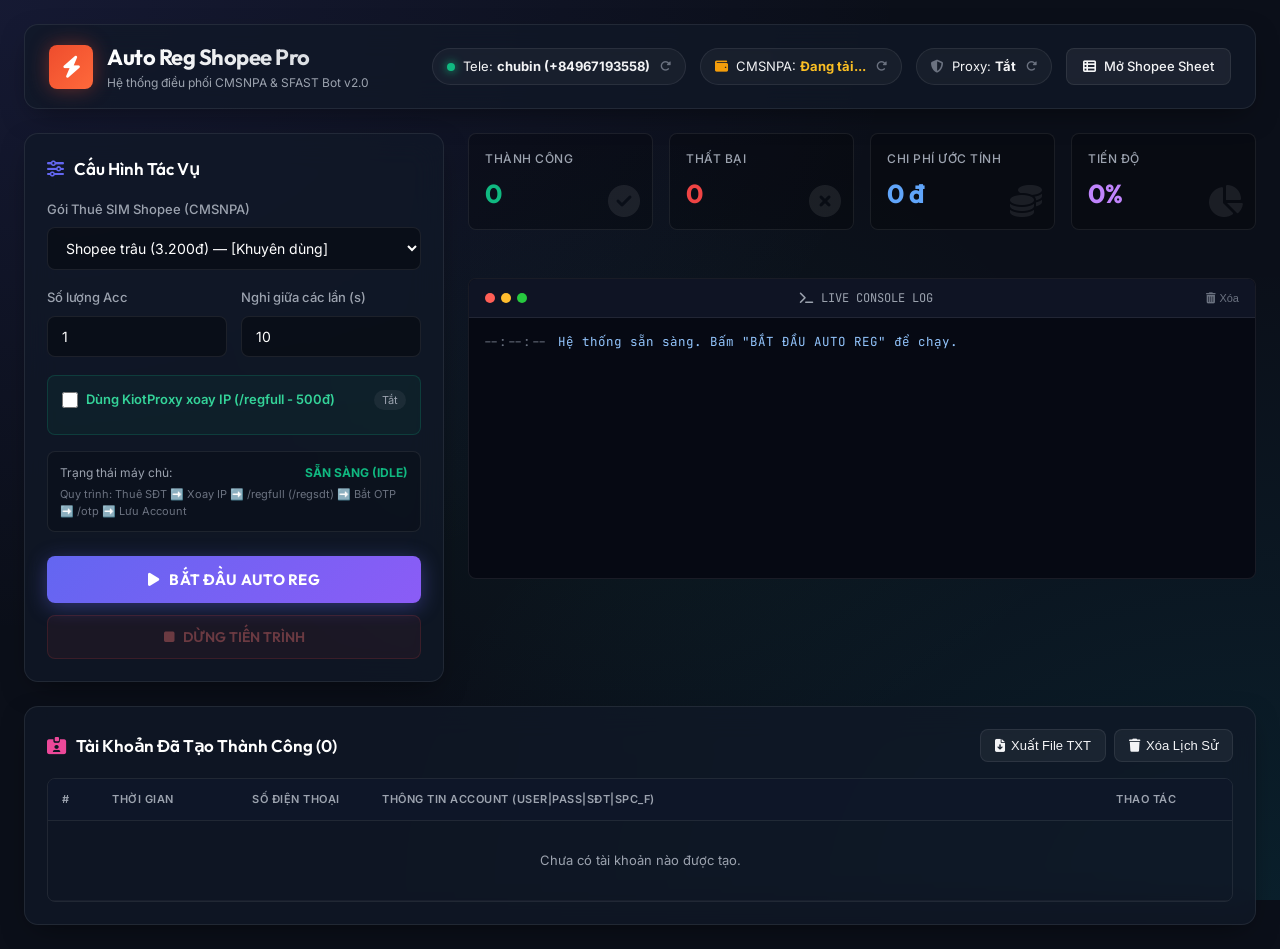
==== autoreg.html @ b5b3e8e2 "Configure Render deployment for frontend and backend" ====
<!DOCTYPE html>
<html lang="vi">
<head>
    <meta charset="UTF-8">
    <meta name="viewport" content="width=device-width, initial-scale=1.0">
    <title>Auto Reg Shopee Pro — Telegram & CMSNPA Orchestrator</title>
    <link rel="preconnect" href="https://fonts.googleapis.com">
    <link rel="preconnect" href="https://fonts.gstatic.com" crossorigin>
    <link href="https://fonts.googleapis.com/css2?family=Inter:wght@400;500;600;700&family=JetBrains+Mono:wght@400;600&family=Outfit:wght@500;600;700;800&display=swap" rel="stylesheet">
    <link rel="stylesheet" href="https://cdnjs.cloudflare.com/ajax/libs/font-awesome/6.4.0/css/all.min.css">
    <style>
        :root {
            --bg-base: #0B0F19;
            --bg-surface: #111827;
            --bg-card: rgba(17, 24, 39, 0.75);
            --bg-card-hover: rgba(31, 41, 55, 0.85);
            --border-color: rgba(255, 255, 255, 0.08);
            --border-glow: rgba(99, 102, 241, 0.35);
            --primary: #6366F1;
            --primary-hover: #4F46E5;
            --primary-glow: rgba(99, 102, 241, 0.4);
            --success: #10B981;
            --success-glow: rgba(16, 185, 129, 0.3);
            --warning: #F59E0B;
            --danger: #EF4444;
            --cyan: #06B6D4;
            --text-main: #F3F4F6;
            --text-muted: #9CA3AF;
            --text-sub: #6B7280;
            --font-heading: 'Outfit', sans-serif;
            --font-body: 'Inter', sans-serif;
            --font-mono: 'JetBrains Mono', monospace;
            --radius-sm: 8px;
            --radius-md: 14px;
            --radius-lg: 20px;
        }

        * {
            box-sizing: border-box;
            margin: 0;
            padding: 0;
        }

        body {
            background-color: var(--bg-base);
            background-image: 
                radial-gradient(at 0% 0%, rgba(99, 102, 241, 0.12) 0px, transparent 50%),
                radial-gradient(at 100% 100%, rgba(6, 182, 212, 0.1) 0px, transparent 50%),
                radial-gradient(at 50% 50%, rgba(16, 185, 129, 0.05) 0px, transparent 50%);
            background-attachment: fixed;
            color: var(--text-main);
            font-family: var(--font-body);
            line-height: 1.5;
            min-height: 100vh;
            padding: 24px;
        }

        /* Container */
        .app-container {
            max-width: 1360px;
            margin: 0 auto;
            display: flex;
            flex-direction: column;
            gap: 24px;
        }

        /* Glass Card */
        .glass-card {
            background: var(--bg-card);
            backdrop-filter: blur(16px);
            -webkit-backdrop-filter: blur(16px);
            border: 1px solid var(--border-color);
            border-radius: var(--radius-md);
            padding: 22px;
            box-shadow: 0 10px 30px -10px rgba(0, 0, 0, 0.5);
            transition: all 0.3s cubic-bezier(0.4, 0, 0.2, 1);
        }

        .glass-card:hover {
            border-color: rgba(255, 255, 255, 0.15);
        }

        /* Top Bar */
        .top-navbar {
            display: flex;
            justify-content: space-between;
            align-items: center;
            padding: 16px 24px;
        }

        .brand-badge {
            display: flex;
            align-items: center;
            gap: 14px;
        }

        .brand-logo-icon {
            width: 44px;
            height: 44px;
            border-radius: var(--radius-sm);
            background: linear-gradient(135deg, #EE4D2D, #FF693B);
            display: flex;
            align-items: center;
            justify-content: center;
            font-size: 22px;
            color: #FFF;
            box-shadow: 0 0 20px rgba(238, 77, 45, 0.4);
        }

        .brand-title {
            font-family: var(--font-heading);
            font-size: 22px;
            font-weight: 700;
            letter-spacing: -0.5px;
            background: linear-gradient(to right, #FFF, #D1D5DB);
            -webkit-background-clip: text;
            -webkit-text-fill-color: transparent;
        }

        .brand-sub {
            font-size: 12px;
            color: var(--text-muted);
            display: flex;
            align-items: center;
            gap: 6px;
        }

        .nav-actions {
            display: flex;
            align-items: center;
            gap: 14px;
        }

        .status-chip {
            display: flex;
            align-items: center;
            gap: 8px;
            background: rgba(255, 255, 255, 0.04);
            border: 1px solid var(--border-color);
            padding: 8px 14px;
            border-radius: 999px;
            font-size: 13px;
            transition: all 0.2s cubic-bezier(0.4, 0, 0.2, 1);
            user-select: none;
            cursor: pointer;
        }

        .status-chip:hover {
            background: rgba(255, 255, 255, 0.08);
            border-color: rgba(255, 255, 255, 0.2);
            transform: translateY(-1px);
        }

        .status-chip:active {
            transform: translateY(0);
        }

        .pulse-dot {
            width: 8px;
            height: 8px;
            border-radius: 50%;
            background: var(--success);
            box-shadow: 0 0 10px var(--success);
            animation: pulse-ring 2s infinite;
        }

        @keyframes pulse-ring {
            0% { transform: scale(0.95); opacity: 0.8; }
            50% { transform: scale(1.3); opacity: 1; }
            100% { transform: scale(0.95); opacity: 0.8; }
        }

        .btn-link-home {
            background: rgba(255, 255, 255, 0.06);
            border: 1px solid var(--border-color);
            color: var(--text-main);
            padding: 8px 16px;
            border-radius: var(--radius-sm);
            text-decoration: none;
            font-size: 13px;
            font-weight: 500;
            display: flex;
            align-items: center;
            gap: 8px;
            transition: all 0.2s;
        }

        .btn-link-home:hover {
            background: rgba(255, 255, 255, 0.12);
            color: #FFF;
        }

        /* Grid Layout */
        .grid-2col {
            display: grid;
            grid-template-columns: 420px 1fr;
            gap: 24px;
        }

        @media (max-width: 1024px) {
            .grid-2col {
                grid-template-columns: 1fr;
            }
        }

        /* Control Panel */
        .panel-heading {
            font-family: var(--font-heading);
            font-size: 17px;
            font-weight: 600;
            margin-bottom: 18px;
            display: flex;
            align-items: center;
            gap: 10px;
            color: #FFF;
        }

        .form-group {
            margin-bottom: 18px;
        }

        .form-label {
            display: block;
            font-size: 13px;
            font-weight: 500;
            color: var(--text-muted);
            margin-bottom: 8px;
        }

        .custom-select, .custom-input {
            width: 100%;
            background: rgba(0, 0, 0, 0.35);
            border: 1px solid var(--border-color);
            border-radius: var(--radius-sm);
            color: #FFF;
            padding: 11px 14px;
            font-size: 14px;
            font-family: var(--font-body);
            outline: none;
            transition: border-color 0.2s, box-shadow 0.2s;
        }

        .custom-select:focus, .custom-input:focus {
            border-color: var(--primary);
            box-shadow: 0 0 0 3px var(--primary-glow);
        }

        .custom-select option {
            background: var(--bg-surface);
            color: #FFF;
        }

        .action-buttons-group {
            display: flex;
            flex-direction: column;
            gap: 12px;
            margin-top: 24px;
        }

        .btn-main-run {
            background: linear-gradient(135deg, #6366F1, #8B5CF6);
            color: #FFF;
            border: none;
            border-radius: var(--radius-sm);
            padding: 14px 20px;
            font-family: var(--font-heading);
            font-size: 15px;
            font-weight: 700;
            letter-spacing: 0.3px;
            cursor: pointer;
            display: flex;
            align-items: center;
            justify-content: center;
            gap: 10px;
            box-shadow: 0 4px 20px var(--primary-glow);
            transition: all 0.25s cubic-bezier(0.4, 0, 0.2, 1);
        }

        .btn-main-run:hover:not(:disabled) {
            transform: translateY(-2px);
            box-shadow: 0 6px 25px rgba(99, 102, 241, 0.6);
            filter: brightness(1.1);
        }

        .btn-main-run:disabled {
            opacity: 0.6;
            cursor: not-allowed;
            transform: none;
        }

        .btn-stop {
            background: rgba(239, 68, 68, 0.15);
            border: 1px solid rgba(239, 68, 68, 0.4);
            color: #F87171;
            border-radius: var(--radius-sm);
            padding: 12px 20px;
            font-family: var(--font-heading);
            font-size: 14px;
            font-weight: 600;
            cursor: pointer;
            display: flex;
            align-items: center;
            justify-content: center;
            gap: 8px;
            transition: all 0.2s;
        }

        .btn-stop:hover:not(:disabled) {
            background: rgba(239, 68, 68, 0.25);
            color: #FFF;
        }

        .btn-stop:disabled {
            opacity: 0.4;
            cursor: not-allowed;
        }

        /* Metric Cards */
        .metrics-grid {
            display: grid;
            grid-template-columns: repeat(4, 1fr);
            gap: 16px;
            margin-bottom: 24px;
        }

        @media (max-width: 768px) {
            .metrics-grid {
                grid-template-columns: repeat(2, 1fr);
            }
        }

        .metric-card {
            background: rgba(0, 0, 0, 0.25);
            border: 1px solid var(--border-color);
            border-radius: var(--radius-sm);
            padding: 16px;
            position: relative;
            overflow: hidden;
        }

        .metric-title {
            font-size: 12px;
            font-weight: 500;
            color: var(--text-muted);
            margin-bottom: 6px;
            text-transform: uppercase;
            letter-spacing: 0.5px;
        }

        .metric-value {
            font-family: var(--font-heading);
            font-size: 26px;
            font-weight: 700;
            color: #FFF;
        }

        .metric-icon-bg {
            position: absolute;
            right: 12px;
            bottom: 12px;
            font-size: 32px;
            opacity: 0.08;
            color: #FFF;
        }

        /* Terminal Console */
        .terminal-container {
            background: #060913;
            border: 1px solid var(--border-color);
            border-radius: var(--radius-sm);
            display: flex;
            flex-direction: column;
            overflow: hidden;
            font-family: var(--font-mono);
            min-height: 280px;
        }

        .terminal-header {
            background: #0F1424;
            padding: 10px 16px;
            display: flex;
            justify-content: space-between;
            align-items: center;
            border-bottom: 1px solid var(--border-color);
            font-size: 12px;
            color: var(--text-muted);
        }

        .terminal-dots {
            display: flex;
            gap: 6px;
        }

        .terminal-dot {
            width: 10px;
            height: 10px;
            border-radius: 50%;
        }

        .terminal-dot.red { background: #FF5F56; }
        .terminal-dot.yellow { background: #FFBD2E; }
        .terminal-dot.green { background: #27C93F; }

        .terminal-body {
            padding: 14px;
            flex-grow: 1;
            height: 260px;
            overflow-y: auto;
            font-size: 12.5px;
            line-height: 1.6;
            display: flex;
            flex-direction: column;
            gap: 4px;
        }

        .terminal-line {
            display: flex;
            gap: 10px;
            word-break: break-all;
        }

        .log-time {
            color: var(--text-sub);
            user-select: none;
            min-width: 65px;
        }

        .log-info { color: #93C5FD; }
        .log-success { color: #34D399; font-weight: 600; }
        .log-warning { color: #FBBF24; }
        .log-error { color: #F87171; font-weight: 600; }
        .log-otp { color: #F43F5E; font-weight: 700; background: rgba(244, 63, 94, 0.15); padding: 0 4px; border-radius: 4px; }

        /* Accounts Table */
        .table-controls {
            display: flex;
            justify-content: space-between;
            align-items: center;
            margin-bottom: 16px;
            flex-wrap: wrap;
            gap: 12px;
        }

        .table-btn {
            background: rgba(255, 255, 255, 0.05);
            border: 1px solid var(--border-color);
            color: var(--text-main);
            padding: 8px 14px;
            border-radius: var(--radius-sm);
            font-size: 13px;
            cursor: pointer;
            display: inline-flex;
            align-items: center;
            gap: 6px;
            transition: all 0.2s;
        }

        .table-btn:hover {
            background: rgba(255, 255, 255, 0.12);
            color: #FFF;
        }

        .table-responsive {
            overflow-x: auto;
            border-radius: var(--radius-sm);
            border: 1px solid var(--border-color);
        }

        .modern-table {
            width: 100%;
            border-collapse: collapse;
            font-size: 13px;
            text-align: left;
        }

        .modern-table th {
            background: rgba(15, 23, 42, 0.85);
            padding: 12px 14px;
            color: var(--text-muted);
            font-weight: 600;
            border-bottom: 1px solid var(--border-color);
            text-transform: uppercase;
            font-size: 11px;
            letter-spacing: 0.5px;
        }

        .modern-table td {
            padding: 12px 14px;
            border-bottom: 1px solid rgba(255, 255, 255, 0.04);
            color: var(--text-main);
            vertical-align: middle;
        }

        .modern-table tr:hover td {
            background: rgba(255, 255, 255, 0.02);
        }

        .code-pill {
            font-family: var(--font-mono);
            background: rgba(0, 0, 0, 0.4);
            border: 1px solid var(--border-color);
            padding: 4px 8px;
            border-radius: 4px;
            font-size: 12px;
            max-width: 280px;
            display: inline-block;
            white-space: nowrap;
            overflow: hidden;
            text-overflow: ellipsis;
            cursor: pointer;
        }

        .code-pill:hover {
            border-color: var(--primary);
            color: #A5B4FC;
        }

        /* Toast */
        .toast-container {
            position: fixed;
            bottom: 24px;
            right: 24px;
            z-index: 9999;
            display: flex;
            flex-direction: column;
            gap: 8px;
        }

        .toast-item {
            background: #1E293B;
            border: 1px solid var(--border-color);
            color: #FFF;
            padding: 12px 18px;
            border-radius: var(--radius-sm);
            box-shadow: 0 10px 25px rgba(0, 0, 0, 0.5);
            font-size: 13px;
            display: flex;
            align-items: center;
            gap: 10px;
            animation: slideInRight 0.3s ease;
        }

        @keyframes slideInRight {
            from { transform: translateX(100%); opacity: 0; }
            to { transform: translateX(0); opacity: 1; }
        }
    </style>
</head>
<body>

<div class="app-container">
    <!-- Top Bar -->
    <header class="glass-card top-navbar">
        <div class="brand-badge">
            <div class="brand-logo-icon">
                <i class="fa-solid fa-bolt"></i>
            </div>
            <div>
                <h1 class="brand-title">Auto Reg Shopee Pro</h1>
                <div class="brand-sub">
                    <span>Hệ thống điều phối CMSNPA & SFAST Bot v2.0</span>
                </div>
            </div>
        </div>

        <div class="nav-actions">
            <!-- Telegram Userbot Status -->
            <div class="status-chip" id="chipUserbot" onclick="refreshTelegramStatus()" title="Bấm để kiểm tra lại tài khoản Telegram">
                <div class="pulse-dot" id="dotUserbot"></div>
                <span id="txtUserbot">Tele: <b>chubin (+84967193558)</b></span>
                <i class="fa-solid fa-rotate-right" id="iconReloadTele" style="font-size: 11px; margin-left: 2px; color: var(--text-sub);"></i>
            </div>

            <!-- Số dư CMSNPA -->
            <div class="status-chip" id="chipBalance" onclick="refreshBalance()" title="Bấm để cập nhật lại số dư CMSNPA">
                <i class="fa-solid fa-wallet" style="color: var(--warning);"></i>
                <span>CMSNPA: <b id="valCredits" style="color: #FBBF24;">Đang tải...</b></span>
                <i class="fa-solid fa-rotate-right" id="iconReloadCredits" style="font-size: 11px; margin-left: 2px; color: var(--text-sub);"></i>
            </div>

            <!-- Proxy Status Chip -->
            <div class="status-chip" id="chipProxyStatus" onclick="refreshProxyStatusChip()" title="Bấm để kiểm tra/cập nhật lại kết nối Proxy">
                <i class="fa-solid fa-shield-halved" id="iconProxyChip" style="color: var(--text-sub);"></i>
                <span id="txtProxyChip">Proxy: <b>Tắt</b></span>
                <i class="fa-solid fa-rotate-right" id="iconReloadProxy" style="font-size: 11px; margin-left: 2px; color: var(--text-sub);"></i>
            </div>

            <!-- Nút quay lại trang chủ Shopee Tracker -->
            <a href="index.html" class="btn-link-home">
                <i class="fa-solid fa-table-list"></i>
                <span>Mở Shopee Sheet</span>
            </a>
        </div>
    </header>

    <!-- Main Grid -->
    <div class="grid-2col">
        <!-- Control Panel -->
        <section class="glass-card">
            <h2 class="panel-heading">
                <i class="fa-solid fa-sliders" style="color: var(--primary);"></i>
                <span>Cấu Hình Tác Vụ</span>
            </h2>

            <div class="form-group">
                <label class="form-label" for="selectServer">Gói Thuê SIM Shopee (CMSNPA)</label>
                <select id="selectServer" class="custom-select">
                    <option value="dyn_ab1eb87836" selected>Shopee trâu (3.200đ) — [Khuyên dùng]</option>
                    <option value="dyn_d8f753cd7c">Shopee call (2.000đ)</option>
                    <option value="dyn_a6903d75a0">Shopee gà (3.500đ)</option>
                    <option value="dyn_a3a3ad627f">Shopee bò (3.500đ)</option>
                </select>
            </div>

            <div style="display: grid; grid-template-columns: 1fr 1fr; gap: 14px;">
                <div class="form-group">
                    <label class="form-label" for="inputCount">Số lượng Acc</label>
                    <input type="number" id="inputCount" class="custom-input" min="1" max="100" value="1">
                </div>
                <div class="form-group">
                    <label class="form-label" for="inputDelay">Nghỉ giữa các lần (s)</label>
                    <input type="number" id="inputDelay" class="custom-input" min="3" max="300" value="10">
                </div>
            </div>

            <!-- KiotProxy Integration Card -->
            <div class="proxy-config-box" style="background: rgba(16, 185, 129, 0.05); border: 1px solid rgba(16, 185, 129, 0.2); border-radius: var(--radius-sm); padding: 14px; margin-bottom: 16px;">
                <div style="display: flex; justify-content: space-between; align-items: center; margin-bottom: 10px;">
                    <label style="display: flex; align-items: center; gap: 8px; cursor: pointer; font-size: 13px; font-weight: 600; color: #34D399;">
                        <input type="checkbox" id="chkUseKiotProxy" onchange="toggleProxySection()" style="accent-color: #10B981; width: 16px; height: 16px; cursor: pointer;">
                        <span>Dùng KiotProxy xoay IP (/regfull - 500đ)</span>
                    </label>
                    <span id="badgeProxyStatus" style="font-size: 11px; padding: 2px 8px; border-radius: 999px; background: rgba(255,255,255,0.06); color: var(--text-muted);">Tắt</span>
                </div>

                <div id="kiotProxyControls" style="display: none; flex-direction: column; gap: 10px;">
                    <div style="position: relative;">
                        <input type="password" id="inputKiotKey" class="custom-input" placeholder="Dán mã Key KiotProxy tại đây..." style="padding-right: 75px; font-size: 13px; font-family: var(--font-mono);">
                        <div style="position: absolute; right: 6px; top: 50%; transform: translateY(-50%); display: flex; gap: 4px;">
                            <button type="button" onclick="toggleKiotKeyVisibility()" title="Ẩn/Hiện Key" style="background: rgba(255,255,255,0.08); border: none; color: var(--text-muted); padding: 4px 6px; border-radius: 4px; cursor: pointer; font-size: 11px;">
                                <i class="fa-solid fa-eye" id="iconEyeKey"></i>
                            </button>
                            <button type="button" onclick="pasteKiotKey()" title="Dán từ Clipboard" style="background: rgba(255,255,255,0.08); border: none; color: #34D399; padding: 4px 6px; border-radius: 4px; cursor: pointer; font-size: 11px;">
                                <i class="fa-solid fa-paste"></i>
                            </button>
                        </div>
                    </div>

                    <div style="display: flex; justify-content: space-between; align-items: center;">
                        <span id="lblProxyIpPreview" style="font-size: 11px; color: var(--text-sub); font-family: var(--font-mono); overflow: hidden; text-overflow: ellipsis; white-space: nowrap; max-width: 220px;">
                            Chưa kiểm tra kết nối
                        </span>
                        <button type="button" id="btnTestKiotProxy" onclick="testKiotProxyConnection()" style="background: rgba(16, 185, 129, 0.15); border: 1px solid rgba(16, 185, 129, 0.3); color: #6EE7B7; border-radius: 6px; padding: 4px 10px; font-size: 11px; font-weight: 600; cursor: pointer; display: flex; align-items: center; gap: 4px;">
                            <i class="fa-solid fa-rotate"></i> Kiểm tra Key
                        </button>
                    </div>

                    <div style="font-size: 11px; color: #A7F3D0; line-height: 1.4; background: rgba(0,0,0,0.25); padding: 8px 10px; border-radius: 6px;">
                        💡 <b>Cơ chế tự động:</b> Mỗi phiên tạo tài khoản hệ thống sẽ tự gọi API xoay IP mới và gửi lệnh <code>/regfull &lt;sđt&gt;|&lt;proxy&gt;</code> sang Bot B. Phí bot chỉ <b>500đ</b> (tiết kiệm 200đ/lượt)!
                    </div>
                </div>
            </div>

            <div class="form-group" style="background: rgba(0,0,0,0.2); border: 1px solid var(--border-color); padding: 12px; border-radius: var(--radius-sm); margin-top: 10px;">
                <div style="font-size: 12px; color: var(--text-muted); display: flex; justify-content: space-between;">
                    <span>Trạng thái máy chủ:</span>
                    <b id="lblEngineStatus" style="color: var(--success);">SẴN SÀNG (IDLE)</b>
                </div>
                <div style="font-size: 11px; color: var(--text-sub); margin-top: 4px;">
                    Quy trình: Thuê SĐT ➡️ Xoay IP ➡️ /regfull (/regsdt) ➡️ Bắt OTP ➡️ /otp ➡️ Lưu Account
                </div>
            </div>

            <div class="action-buttons-group">
                <button id="btnStart" class="btn-main-run" onclick="startRegProcess()">
                    <i class="fa-solid fa-play"></i>
                    <span>BẮT ĐẦU AUTO REG</span>
                </button>
                <button id="btnStop" class="btn-stop" onclick="stopRegProcess()" disabled>
                    <i class="fa-solid fa-stop"></i>
                    <span>DỪNG TIẾN TRÌNH</span>
                </button>
            </div>
        </section>

        <!-- Right Side: Metrics & Live Console -->
        <div style="display: flex; flex-direction: column; gap: 24px;">
            <!-- Metrics Cards -->
            <div class="metrics-grid">
                <div class="metric-card">
                    <div class="metric-title">Thành Công</div>
                    <div class="metric-value" id="valSuccess" style="color: var(--success);">0</div>
                    <i class="fa-solid fa-circle-check metric-icon-bg"></i>
                </div>
                <div class="metric-card">
                    <div class="metric-title">Thất Bại</div>
                    <div class="metric-value" id="valFailed" style="color: var(--danger);">0</div>
                    <i class="fa-solid fa-circle-xmark metric-icon-bg"></i>
                </div>
                <div class="metric-card">
                    <div class="metric-title">Chi Phí Ước Tính</div>
                    <div class="metric-value" id="valSpent" style="color: #60A5FA;">0 đ</div>
                    <i class="fa-solid fa-coins metric-icon-bg"></i>
                </div>
                <div class="metric-card">
                    <div class="metric-title">Tiến Độ</div>
                    <div class="metric-value" id="valProgress" style="color: #C084FC;">0%</div>
                    <i class="fa-solid fa-chart-pie metric-icon-bg"></i>
                </div>
            </div>

            <!-- Terminal Console -->
            <div class="terminal-container">
                <div class="terminal-header">
                    <div class="terminal-dots">
                        <div class="terminal-dot red"></div>
                        <div class="terminal-dot yellow"></div>
                        <div class="terminal-dot green"></div>
                    </div>
                    <span><i class="fa-solid fa-terminal"></i> LIVE CONSOLE LOG</span>
                    <button style="background: none; border: none; color: var(--text-sub); cursor: pointer; font-size: 11px;" onclick="clearLogs()">
                        <i class="fa-solid fa-trash-can"></i> Xóa
                    </button>
                </div>
                <div class="terminal-body" id="terminalBody">
                    <div class="terminal-line">
                        <span class="log-time">--:--:--</span>
                        <span class="log-info">Hệ thống sẵn sàng. Bấm "BẮT ĐẦU AUTO REG" để chạy.</span>
                    </div>
                </div>
            </div>
        </div>
    </div>

    <!-- Accounts Vault Table -->
    <section class="glass-card">
        <div class="table-controls">
            <h2 class="panel-heading" style="margin-bottom: 0;">
                <i class="fa-solid fa-id-card-clip" style="color: #EC4899;"></i>
                <span>Tài Khoản Đã Tạo Thành Công (<span id="countAccs">0</span>)</span>
            </h2>
            <div style="display: flex; gap: 8px;">
                <button class="table-btn" onclick="exportTxt()"><i class="fa-solid fa-file-arrow-down"></i> Xuất File TXT</button>
                <button class="table-btn" onclick="clearAccounts()"><i class="fa-solid fa-trash"></i> Xóa Lịch Sử</button>
            </div>
        </div>

        <div class="table-responsive">
            <table class="modern-table">
                <thead>
                    <tr>
                        <th style="width: 50px;">#</th>
                        <th style="width: 140px;">Thời Gian</th>
                        <th style="width: 130px;">Số Điện Thoại</th>
                        <th>Thông Tin Account (User|Pass|SĐT|SPC_F)</th>
                        <th style="width: 130px;">Thao Tác</th>
                    </tr>
                </thead>
                <tbody id="tblAccountsBody">
                    <tr>
                        <td colspan="5" style="text-align: center; color: var(--text-muted); padding: 30px;">
                            Chưa có tài khoản nào được tạo.
                        </td>
                    </tr>
                </tbody>
            </table>
        </div>
    </section>
</div>

<!-- Toast Alert -->
<div class="toast-container" id="toastContainer"></div>

<script>
    let isRunning = false;
    let pollInterval = null;

    // Toast Notification
    function showToast(msg, icon = 'fa-check-circle', color = '#10B981') {
        const c = document.getElementById('toastContainer');
        const item = document.createElement('div');
        item.className = 'toast-item';
        item.innerHTML = `<i class="fa-solid ${icon}" style="color:${color}"></i><span>${msg}</span>`;
        c.appendChild(item);
        setTimeout(() => {
            item.style.opacity = '0';
            setTimeout(() => item.remove(), 300);
        }, 3000);
    }

    // Copy to clipboard
    function copyText(txt, label = 'Thông tin') {
        if (!txt) return;
        navigator.clipboard.writeText(txt).then(() => {
            showToast(`Đã sao chép ${label}!`, 'fa-copy', '#6366F1');
        });
    }

    // ━━━ CẬP NHẬT HEADER CHIPS (Tele, Số dư, Proxy) ━━━
    function updateHeaderChips(d) {
        // 1. Telegram
        const tg = d.telegram;
        const txtTg = document.getElementById('txtUserbot');
        const dotTg = document.getElementById('dotUserbot');
        if (txtTg) {
            if (tg && tg.connected) {
                txtTg.innerHTML = `Tele: <b>${escapeHtml(tg.name)} (${escapeHtml(tg.phone)})</b>`;
                if (dotTg) {
                    dotTg.style.background = 'var(--success)';
                    dotTg.style.boxShadow = '0 0 10px var(--success)';
                }
            } else {
                txtTg.innerHTML = `Tele: <b style="color:var(--danger)">Chưa kết nối</b>`;
                if (dotTg) {
                    dotTg.style.background = 'var(--danger)';
                    dotTg.style.boxShadow = '0 0 10px var(--danger)';
                }
            }
        }

        // 2. Số dư CMSNPA
        if (d.credits !== null && d.credits !== undefined) {
            document.getElementById('valCredits').textContent = Number(d.credits).toLocaleString('vi-VN') + ' đ';
        }

        // 3. Proxy Status
        const chipTxt = document.getElementById('txtProxyChip');
        const chipIcon = document.getElementById('iconProxyChip');
        const chkProxy = document.getElementById('chkUseKiotProxy');
        const isProxyOn = Boolean(d.use_proxy || (chkProxy && chkProxy.checked));

        if (chipTxt && chipIcon) {
            if (isProxyOn) {
                const proxyIp = d.last_proxy ? d.last_proxy.split(':')[0] : 'KiotProxy';
                chipTxt.innerHTML = `Proxy: <b style="color:#34D399;">${escapeHtml(proxyIp)}</b>`;
                chipIcon.style.color = '#10B981';
            } else {
                chipTxt.innerHTML = `Proxy: <b>Tắt</b>`;
                chipIcon.style.color = 'var(--text-sub)';
            }
        }
    }

    // Refresh Telegram Account
    async function refreshTelegramStatus() {
        const icon = document.getElementById('iconReloadTele');
        if (icon) icon.classList.add('fa-spin');
        try {
            const res = await fetch('/api/autoreg/status?refresh=1');
            const json = await res.json();
            if (json.success && json.data) {
                updateHeaderChips(json.data);
                const tg = json.data.telegram;
                if (tg && tg.connected) {
                    showToast(`Telegram kết nối: ${tg.name} (${tg.phone})`, 'fa-circle-check', '#10B981');
                } else {
                    showToast('Telegram chưa kết nối! Vui lòng đăng nhập lại.', 'fa-circle-exclamation', '#EF4444');
                }
            }
        } catch (e) {
            showToast('Lỗi kiểm tra Telegram', 'fa-xmark', '#EF4444');
        } finally {
            if (icon) icon.classList.remove('fa-spin');
        }
    }

    // Refresh Balance CMSNPA Live
    async function refreshBalance() {
        const icon = document.getElementById('iconReloadCredits');
        if (icon) icon.classList.add('fa-spin');
        try {
            const res = await fetch('/api/autoreg/status?refresh=1');
            const json = await res.json();
            if (json.success && json.data) {
                updateHeaderChips(json.data);
                const creds = json.data.credits;
                if (creds !== null && creds !== undefined) {
                    showToast(`Số dư CMSNPA: ${Number(creds).toLocaleString('vi-VN')} đ`, 'fa-wallet', '#FBBF24');
                } else {
                    showToast('Không lấy được số dư (Kiểm tra lại Key CMSNPA)', 'fa-triangle-exclamation', '#EF4444');
                }
            }
        } catch (e) {
            showToast('Lỗi kết nối kiểm tra số dư', 'fa-xmark', '#EF4444');
        } finally {
            if (icon) icon.classList.remove('fa-spin');
        }
    }

    // Refresh Proxy Status Chip
    async function refreshProxyStatusChip() {
        const icon = document.getElementById('iconReloadProxy');
        if (icon) icon.classList.add('fa-spin');
        try {
            const chk = document.getElementById('chkUseKiotProxy');
            if (chk && chk.checked) {
                await testKiotProxyConnection();
            } else {
                showToast('Proxy đang TẮT. Bấm tích chọn ô bên dưới để bật.', 'fa-shield-halved', '#9CA3AF');
            }
        } catch (e) {
            showToast('Lỗi kiểm tra Proxy', 'fa-xmark', '#EF4444');
        } finally {
            if (icon) icon.classList.remove('fa-spin');
        }
    }

    // Fetch Status
    async function fetchStatus() {
        try {
            const res = await fetch('/api/autoreg/status');
            const json = await res.json();
            if (json.success && json.data) {
                const d = json.data;
                isRunning = d.is_running;

                // Cập nhật Header Chips
                updateHeaderChips(d);

                // Cập nhật Buttons
                document.getElementById('btnStart').disabled = isRunning;
                document.getElementById('btnStop').disabled = !isRunning;
                
                const statusLbl = document.getElementById('lblEngineStatus');
                if (isRunning) {
                    statusLbl.textContent = `ĐANG CHẠY: [${d.current_step}]`;
                    statusLbl.style.color = '#F59E0B';
                } else {
                    statusLbl.textContent = 'SẴN SÀNG (IDLE)';
                    statusLbl.style.color = '#10B981';
                }

                // Cập nhật thông tin Proxy từ server
                if (d.kiotproxy_key) {
                    const inpKey = document.getElementById('inputKiotKey');
                    if (inpKey && !inpKey.value) {
                        inpKey.value = d.kiotproxy_key;
                    }
                }
                if (d.last_proxy) {
                    const lblPreview = document.getElementById('lblProxyIpPreview');
                    if (lblPreview) {
                        lblPreview.textContent = `🟢 IP: ${d.last_proxy}`;
                        lblPreview.style.color = '#34D399';
                    }
                }

                // Cập nhật Metrics
                const st = d.stats || {};
                document.getElementById('valSuccess').textContent = st.success || 0;
                document.getElementById('valFailed').textContent = st.failed || 0;
                document.getElementById('valSpent').textContent = (st.total_spent || 0).toLocaleString('vi-VN') + ' đ';

                const total = st.total_requested || 1;
                const done = (st.success || 0) + (st.failed || 0);
                const pct = total > 0 ? Math.min(100, Math.round((done / total) * 100)) : 0;
                document.getElementById('valProgress').textContent = pct + '%';

                // Cập nhật Logs
                if (d.logs && d.logs.length > 0) {
                    renderLogs(d.logs);
                }
            }
        } catch (e) {
            console.error("Lỗi lấy status:", e);
        } finally {
            if (icon) icon.classList.remove('fa-spin');
        }
    }

    // Render Logs
    function renderLogs(logs) {
        const body = document.getElementById('terminalBody');
        body.innerHTML = '';
        logs.forEach(item => {
            const div = document.createElement('div');
            div.className = 'terminal-line';
            let lvlClass = 'log-info';
            if (item.level === 'success') lvlClass = 'log-success';
            else if (item.level === 'warning') lvlClass = 'log-warning';
            else if (item.level === 'error') lvlClass = 'log-error';
            else if (item.level === 'otp') lvlClass = 'log-otp';

            div.innerHTML = `
                <span class="log-time">[${item.time}]</span>
                <span class="${lvlClass}">${escapeHtml(item.text)}</span>
            `;
            body.appendChild(div);
        });
        body.scrollTop = body.scrollHeight;
    }

    function clearLogs() {
        document.getElementById('terminalBody').innerHTML = '';
    }

    // Fetch Accounts
    async function fetchAccounts() {
        try {
            const res = await fetch('/api/autoreg/accounts');
            const json = await res.json();
            if (json.success && json.accounts) {
                renderAccounts(json.accounts);
            }
        } catch (e) {
            console.error("Lỗi lấy accounts:", e);
        }
    }

    let lastAccCount = 0;

    // Âm thanh thông báo Audio Synthesizer
    function playSuccessSound() {
        try {
            const ctx = new (window.AudioContext || window.webkitAudioContext)();
            const osc = ctx.createOscillator();
            const gain = ctx.createGain();
            osc.type = 'sine';
            osc.frequency.setValueAtTime(587.33, ctx.currentTime); // D5
            osc.frequency.setValueAtTime(880, ctx.currentTime + 0.12); // A5
            gain.gain.setValueAtTime(0.15, ctx.currentTime);
            gain.gain.exponentialRampToValueAtTime(0.01, ctx.currentTime + 0.5);
            osc.connect(gain);
            gain.connect(ctx.destination);
            osc.start();
            osc.stop(ctx.currentTime + 0.5);
        } catch (e) {}
    }

    function renderAccounts(accs) {
        const tbody = document.getElementById('tblAccountsBody');
        document.getElementById('countAccs').textContent = accs.length;
        
        // Kiểm tra nếu có tài khoản mới tạo
        if (accs.length > lastAccCount && lastAccCount > 0) {
            playSuccessSound();
            showToast("🎉 ĐÃ TẠO XONG 1 TÀI KHOẢN SHOPEE MỚI!", "fa-trophy", "#10B981");
        }
        lastAccCount = accs.length;

        if (accs.length === 0) {
            tbody.innerHTML = `<tr><td colspan="5" style="text-align:center; color:var(--text-muted); padding:30px;">Chưa có tài khoản nào được tạo.</td></tr>`;
            return;
        }

        tbody.innerHTML = accs.map((it, idx) => {
            const raw = it.account_raw || '';
            const parts = raw.split('|');
            const uName = parts[0] || '';
            const uPass = parts[1] || '';
            const uPhone = it.phone || parts[2] || '';
            const spcF = parts[3] || '';

            return `
                <tr>
                    <td style="color:var(--text-muted); font-weight:600;">${idx + 1}</td>
                    <td><div style="font-size:12px; color:var(--text-muted);">${escapeHtml(it.time || '')}</div></td>
                    <td>
                        <b style="color:#60A5FA; cursor:pointer;" onclick="copyText('${escapeHtml(uPhone)}', 'SĐT')" title="Bấm để copy SĐT">
                            ${escapeHtml(uPhone)}
                        </b>
                    </td>
                    <td>
                        <div style="display:flex; flex-direction:column; gap:4px;">
                            <div style="display:flex; align-items:center; gap:8px;">
                                <span style="font-size:12px; color:var(--text-muted);">User:</span>
                                <b style="color:#FFF; cursor:pointer;" onclick="copyText('${escapeHtml(uName)}', 'Username')">${escapeHtml(uName)}</b>
                                <span style="font-size:12px; color:var(--text-muted); margin-left:8px;">Pass:</span>
                                <span style="color:#FBBF24; cursor:pointer;" onclick="copyText('${escapeHtml(uPass)}', 'Password')">${escapeHtml(uPass)}</span>
                            </div>
                            <div style="display:flex; align-items:center; gap:6px;">
                                <span class="code-pill" style="font-size:11px; max-width:400px;" onclick="copyText('${escapeHtml(raw)}', 'Full Account')" title="Bấm copy toàn bộ User|Pass|SĐT|SPC_F">
                                    ${escapeHtml(raw)}
                                </span>
                            </div>
                        </div>
                    </td>
                    <td>
                        <div style="display:flex; gap:4px; flex-wrap:wrap;">
                            <button class="table-btn" style="padding:4px 8px; font-size:11px;" onclick="copyText('${escapeHtml(raw)}', 'Account')">
                                <i class="fa-solid fa-copy"></i> Copy
                            </button>
                            <button class="table-btn" style="padding:4px 8px; font-size:11px; color:#10B981;" onclick="importToVault('${escapeHtml(raw)}', '${escapeHtml(uPhone)}')" title="Đưa vào Kho Cookie">
                                <i class="fa-solid fa-plus"></i> Kho
                            </button>
                            <button class="table-btn" style="padding:4px 8px; font-size:11px; color:#A78BFA;" onclick="scanDirectToSheet('${escapeHtml(spcF || raw)}')" title="Mở trang chủ quét đơn hàng ngay">
                                <i class="fa-solid fa-rocket"></i> Quét
                            </button>
                        </div>
                    </td>
                </tr>
            `;
        }).join('');
    }

    function scanDirectToSheet(cookie) {
        if (!cookie) return;
        sessionStorage.setItem('pending_scan_cookie', cookie);
        window.open('index.html', '_blank');
    }

    // ━━━ KIOTPROXY LOGIC ━━━
    function toggleProxySection() {
        const chk = document.getElementById('chkUseKiotProxy');
        const box = document.getElementById('kiotProxyControls');
        const badge = document.getElementById('badgeProxyStatus');
        const chipTxt = document.getElementById('txtProxyChip');
        const chipIcon = document.getElementById('iconProxyChip');

        if (chk.checked) {
            box.style.display = 'flex';
            badge.textContent = 'Bật';
            badge.style.background = 'rgba(16, 185, 129, 0.2)';
            badge.style.color = '#34D399';
            chipTxt.innerHTML = 'Proxy: <b style="color:#34D399;">KiotProxy</b>';
            chipIcon.style.color = '#10B981';
        } else {
            box.style.display = 'none';
            badge.textContent = 'Tắt';
            badge.style.background = 'rgba(255, 255, 255, 0.06)';
            badge.style.color = 'var(--text-muted)';
            chipTxt.innerHTML = 'Proxy: <b>Tắt</b>';
            chipIcon.style.color = 'var(--text-sub)';
        }
        localStorage.setItem('autoreg_use_kiotproxy', chk.checked ? 'true' : 'false');
    }

    function toggleKiotKeyVisibility() {
        const inp = document.getElementById('inputKiotKey');
        const icon = document.getElementById('iconEyeKey');
        if (inp.type === 'password') {
            inp.type = 'text';
            icon.className = 'fa-solid fa-eye-slash';
        } else {
            inp.type = 'password';
            icon.className = 'fa-solid fa-eye';
        }
    }

    async function pasteKiotKey() {
        try {
            const text = await navigator.clipboard.readText();
            if (text) {
                document.getElementById('inputKiotKey').value = text.trim();
                localStorage.setItem('autoreg_kiotproxy_key', text.trim());
                showToast('Đã dán Key KiotProxy từ Clipboard!', 'fa-paste', '#10B981');
                testKiotProxyConnection();
            }
        } catch (e) {
            showToast('Không thể đọc Clipboard: ' + e.message, 'fa-triangle-exclamation', '#EF4444');
        }
    }

    async function testKiotProxyConnection() {
        const key = document.getElementById('inputKiotKey').value.trim();
        const lbl = document.getElementById('lblProxyIpPreview');
        const btn = document.getElementById('btnTestKiotProxy');
        if (!key) {
            showToast('Vui lòng nhập Key KiotProxy trước!', 'fa-circle-exclamation', '#F59E0B');
            return;
        }

        lbl.textContent = 'Đang kiểm tra kết nối...';
        lbl.style.color = '#FBBF24';
        if (btn) btn.disabled = true;

        try {
            const res = await fetch('/api/autoreg/test-kiotproxy', {
                method: 'POST',
                headers: {'Content-Type': 'application/json'},
                body: JSON.stringify({ key: key })
            });
            const data = await res.json();
            if (data.success && data.proxy) {
                lbl.textContent = `🟢 IP: ${data.proxy} (${data.note || 'Sẵn sàng'})`;
                lbl.style.color = '#34D399';
                localStorage.setItem('autoreg_kiotproxy_key', key);
                showToast(`Kết nối KiotProxy thành công: ${data.proxy}`, 'fa-shield-halved', '#10B981');
            } else {
                lbl.textContent = `🔴 Lỗi: ${data.error || 'Key không hợp lệ'}`;
                lbl.style.color = '#F87171';
                showToast(data.error || 'Không thể kết nối KiotProxy', 'fa-triangle-exclamation', '#EF4444');
            }
        } catch (e) {
            lbl.textContent = '🔴 Lỗi kết nối máy chủ';
            lbl.style.color = '#F87171';
            showToast('Lỗi kết nối máy chủ', 'fa-xmark', '#EF4444');
        } finally {
            if (btn) btn.disabled = false;
        }
    }

    // Start Process
    async function startRegProcess() {
        const srv = document.getElementById('selectServer').value;
        const count = parseInt(document.getElementById('inputCount').value, 10) || 1;
        const delay = parseInt(document.getElementById('inputDelay').value, 10) || 10;
        const useProxy = document.getElementById('chkUseKiotProxy').checked;
        const kiotKey = document.getElementById('inputKiotKey').value.trim();

        if (useProxy && !kiotKey) {
            showToast('Bạn đã bật KiotProxy nhưng chưa nhập Key!', 'fa-triangle-exclamation', '#F59E0B');
            return;
        }

        if (kiotKey) {
            localStorage.setItem('autoreg_kiotproxy_key', kiotKey);
        }

        document.getElementById('btnStart').disabled = true;
        try {
            const res = await fetch('/api/autoreg/start', {
                method: 'POST',
                headers: {'Content-Type': 'application/json'},
                body: JSON.stringify({
                    server_id: srv,
                    count: count,
                    delay: delay,
                    use_proxy: useProxy,
                    kiotproxy_key: kiotKey
                })
            });
            const json = await res.json();
            if (json.success) {
                showToast("Đã kích hoạt tiến trình tạo tài khoản!", 'fa-play', '#10B981');
                fetchStatus();
            } else {
                showToast(json.error || "Không thể khởi động", 'fa-triangle-exclamation', '#EF4444');
                document.getElementById('btnStart').disabled = false;
            }
        } catch (e) {
            showToast("Lỗi kết nối máy chủ", 'fa-xmark', '#EF4444');
            document.getElementById('btnStart').disabled = false;
        }
    }

    // Stop Process
    async function stopRegProcess() {
        try {
            const res = await fetch('/api/autoreg/stop', { method: 'POST' });
            const json = await res.json();
            if (json.success) {
                showToast("Đang dừng tiến trình...", 'fa-stop', '#F59E0B');
                fetchStatus();
            }
        } catch (e) {
            console.error(e);
        }
    }

    // Import into Cookie Vault
    async function importToVault(raw, phone) {
        if (!raw) return;
        const match = raw.match(/SPC_F=[^\|\n\r]+/);
        const cookie = match ? match[0] : raw;
        try {
            const res = await fetch('/api/autoreg/import-to-vault', {
                method: 'POST',
                headers: {'Content-Type': 'application/json'},
                body: JSON.stringify({ cookie: cookie, name: `Acc Shopee ${phone}` })
            });
            const json = await res.json();
            if (json.success) {
                showToast("Đã lưu vào Kho Cookie của tool!", 'fa-check', '#10B981');
            } else {
                showToast(json.error || "Lỗi lưu kho", 'fa-xmark', '#EF4444');
            }
        } catch (e) {
            showToast("Lỗi kết nối", 'fa-xmark', '#EF4444');
        }
    }

    // Clear Accounts
    async function clearAccounts() {
        if (!confirm("Bạn có chắc chắn muốn xóa toàn bộ lịch sử tài khoản đã tạo?")) return;
        try {
            const res = await fetch('/api/autoreg/clear', { method: 'POST' });
            const json = await res.json();
            if (json.success) {
                showToast("Đã xóa lịch sử tài khoản!", 'fa-trash', '#10B981');
                fetchAccounts();
            }
        } catch (e) {
            console.error(e);
        }
    }

    // Export TXT
    function exportTxt() {
        window.open('/accounts_reg.txt', '_blank');
    }

    function escapeHtml(str) {
        return (str || '').replace(/&/g, "&amp;").replace(/</g, "&lt;").replace(/>/g, "&gt;");
    }

    // Polling Real-time
    document.addEventListener('DOMContentLoaded', () => {
        // Khôi phục cài đặt KiotProxy từ localStorage
        const savedKey = localStorage.getItem('autoreg_kiotproxy_key');
        if (savedKey) {
            document.getElementById('inputKiotKey').value = savedKey;
        }
        const savedUseProxy = localStorage.getItem('autoreg_use_kiotproxy');
        if (savedUseProxy === 'true') {
            document.getElementById('chkUseKiotProxy').checked = true;
            toggleProxySection();
        }

        fetchStatus();
        fetchAccounts();
        pollInterval = setInterval(() => {
            fetchStatus();
            fetchAccounts();
        }, 1500);
    });
</script>

</body>
</html>
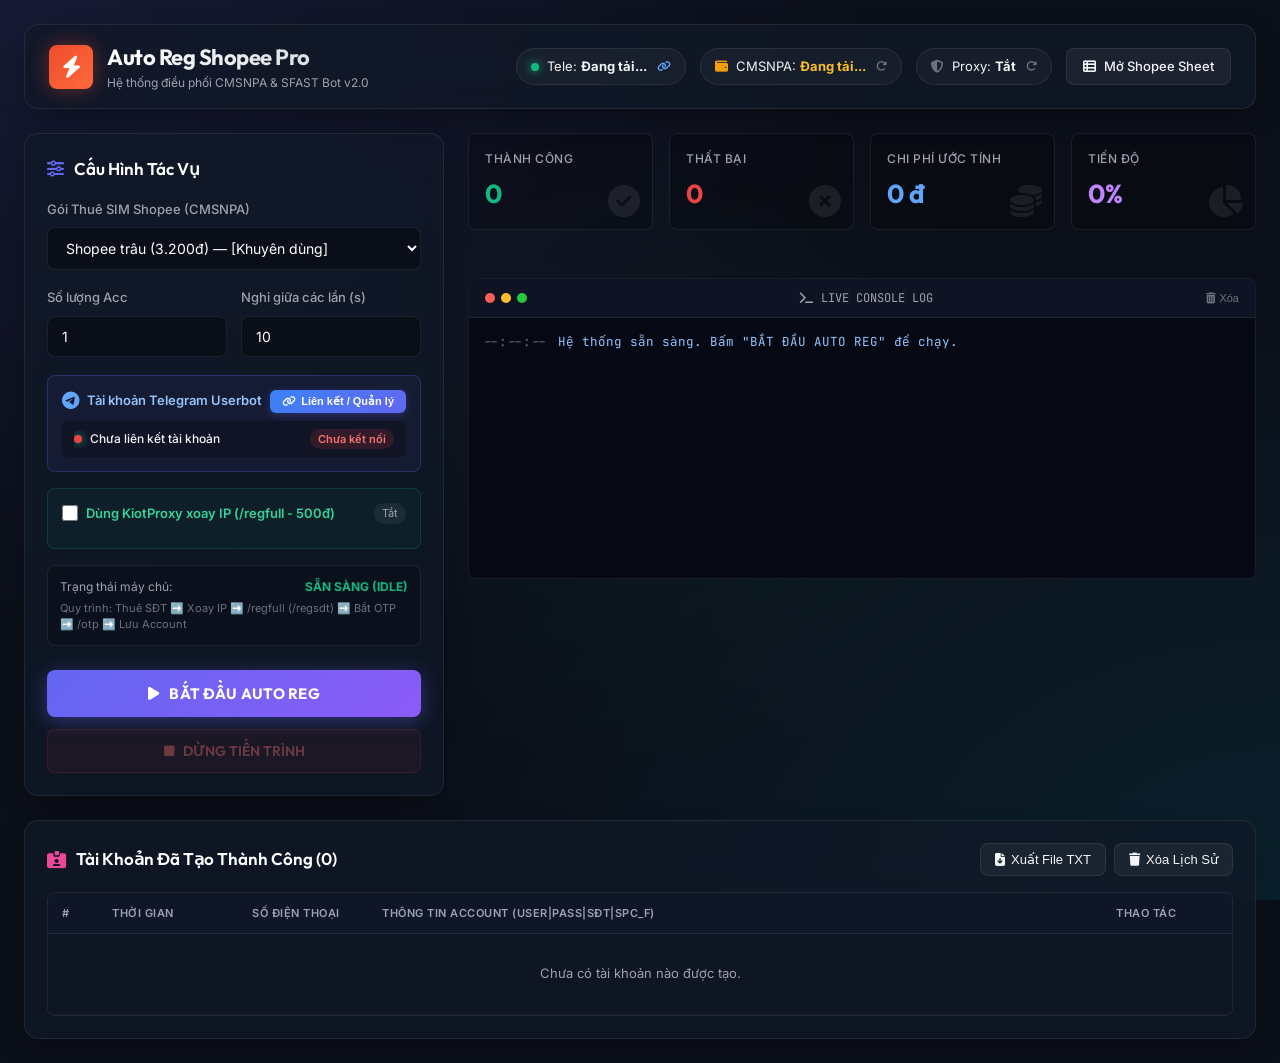
==== commit 1a6c464c: "feat: them tinh nang dang nhap va lien ket tai khoan telegram truc tiep tren web autoreg" ====
--- a/autoreg.html
+++ b/autoreg.html
@@ -544,6 +544,175 @@
             from { transform: translateX(100%); opacity: 0; }
             to { transform: translateX(0); opacity: 1; }
         }
+
+        /* ━━━ Telegram Auth Modal Styles ━━━ */
+        .modal-overlay {
+            position: fixed;
+            top: 0; left: 0; right: 0; bottom: 0;
+            background: rgba(0, 0, 0, 0.78);
+            backdrop-filter: blur(10px);
+            -webkit-backdrop-filter: blur(10px);
+            z-index: 9999;
+            display: flex;
+            align-items: center;
+            justify-content: center;
+            padding: 16px;
+            animation: fadeInModal 0.2s ease-out;
+        }
+        @keyframes fadeInModal {
+            from { opacity: 0; }
+            to { opacity: 1; }
+        }
+        .modal-box {
+            background: #111827;
+            border: 1px solid rgba(255, 255, 255, 0.14);
+            border-radius: var(--radius-md);
+            width: 100%;
+            max-width: 520px;
+            box-shadow: 0 25px 50px -12px rgba(0, 0, 0, 0.8), 0 0 40px rgba(99, 102, 241, 0.15);
+            overflow: hidden;
+            animation: slideUpModal 0.25s cubic-bezier(0.16, 1, 0.3, 1);
+        }
+        @keyframes slideUpModal {
+            from { transform: translateY(20px) scale(0.97); opacity: 0; }
+            to { transform: translateY(0) scale(1); opacity: 1; }
+        }
+        .modal-header {
+            display: flex;
+            justify-content: space-between;
+            align-items: center;
+            padding: 16px 20px;
+            border-bottom: 1px solid var(--border-color);
+            background: rgba(255, 255, 255, 0.02);
+        }
+        .modal-close-btn {
+            background: transparent;
+            border: none;
+            color: var(--text-muted);
+            font-size: 26px;
+            cursor: pointer;
+            line-height: 1;
+            padding: 0 6px;
+            border-radius: 6px;
+            transition: all 0.15s;
+        }
+        .modal-close-btn:hover {
+            color: #FFF;
+            background: rgba(255, 255, 255, 0.08);
+        }
+        .modal-body {
+            padding: 20px;
+            max-height: 82vh;
+            overflow-y: auto;
+        }
+        .tg-tabs {
+            display: flex;
+            gap: 8px;
+            margin-bottom: 16px;
+            background: rgba(0, 0, 0, 0.35);
+            padding: 4px;
+            border-radius: 8px;
+        }
+        .tg-tab-btn {
+            flex: 1;
+            background: transparent;
+            border: none;
+            color: var(--text-muted);
+            padding: 9px 12px;
+            border-radius: 6px;
+            font-size: 12px;
+            font-weight: 600;
+            cursor: pointer;
+            transition: all 0.2s;
+            display: flex;
+            align-items: center;
+            justify-content: center;
+            gap: 6px;
+        }
+        .tg-tab-btn.active {
+            background: rgba(99, 102, 241, 0.25);
+            color: #FFF;
+            border: 1px solid rgba(99, 102, 241, 0.45);
+        }
+        .btn-tg-primary {
+            width: 100%;
+            background: linear-gradient(135deg, #3B82F6, #6366F1);
+            color: #FFF;
+            border: none;
+            border-radius: var(--radius-sm);
+            padding: 11px 16px;
+            font-size: 13px;
+            font-weight: 600;
+            cursor: pointer;
+            display: flex;
+            align-items: center;
+            justify-content: center;
+            gap: 8px;
+            transition: all 0.2s;
+            box-shadow: 0 4px 14px rgba(99, 102, 241, 0.35);
+        }
+        .btn-tg-primary:hover {
+            background: linear-gradient(135deg, #2563EB, #4F46E5);
+            box-shadow: 0 6px 18px rgba(99, 102, 241, 0.45);
+        }
+        .btn-tg-primary:disabled {
+            opacity: 0.6;
+            cursor: not-allowed;
+        }
+        .btn-tg-secondary {
+            background: rgba(255, 255, 255, 0.08);
+            color: var(--text-main);
+            border: 1px solid var(--border-color);
+            border-radius: var(--radius-sm);
+            padding: 11px 16px;
+            font-size: 13px;
+            font-weight: 600;
+            cursor: pointer;
+            display: flex;
+            align-items: center;
+            justify-content: center;
+            gap: 8px;
+            transition: all 0.2s;
+        }
+        .btn-tg-secondary:hover {
+            background: rgba(255, 255, 255, 0.12);
+        }
+        .btn-sm-action {
+            background: rgba(255, 255, 255, 0.08);
+            border: 1px solid rgba(255, 255, 255, 0.15);
+            color: var(--text-main);
+            border-radius: 6px;
+            padding: 6px 10px;
+            font-size: 11px;
+            font-weight: 500;
+            cursor: pointer;
+            display: inline-flex;
+            align-items: center;
+            gap: 5px;
+            transition: all 0.15s;
+        }
+        .btn-sm-action:hover {
+            background: rgba(255, 255, 255, 0.15);
+            color: #FFF;
+        }
+        .btn-sm-danger {
+            background: rgba(239, 68, 68, 0.15);
+            border: 1px solid rgba(239, 68, 68, 0.3);
+            color: #F87171;
+            border-radius: 6px;
+            padding: 6px 10px;
+            font-size: 11px;
+            font-weight: 500;
+            cursor: pointer;
+            display: inline-flex;
+            align-items: center;
+            gap: 5px;
+            transition: all 0.15s;
+        }
+        .btn-sm-danger:hover {
+            background: rgba(239, 68, 68, 0.25);
+            color: #FFF;
+        }
     </style>
 </head>
 <body>
@@ -565,10 +734,10 @@
 
         <div class="nav-actions">
             <!-- Telegram Userbot Status -->
-            <div class="status-chip" id="chipUserbot" onclick="refreshTelegramStatus()" title="Bấm để kiểm tra lại tài khoản Telegram">
+            <div class="status-chip" id="chipUserbot" onclick="openTelegramModal()" title="Bấm để mở trình quản lý liên kết Telegram" style="cursor: pointer;">
                 <div class="pulse-dot" id="dotUserbot"></div>
-                <span id="txtUserbot">Tele: <b>chubin (+84967193558)</b></span>
-                <i class="fa-solid fa-rotate-right" id="iconReloadTele" style="font-size: 11px; margin-left: 2px; color: var(--text-sub);"></i>
+                <span id="txtUserbot">Tele: <b>Đang tải...</b></span>
+                <i class="fa-solid fa-link" style="font-size: 11px; margin-left: 2px; color: #60A5FA;"></i>
             </div>
 
             <!-- Số dư CMSNPA -->
@@ -620,6 +789,26 @@
                 <div class="form-group">
                     <label class="form-label" for="inputDelay">Nghỉ giữa các lần (s)</label>
                     <input type="number" id="inputDelay" class="custom-input" min="3" max="300" value="10">
+                </div>
+            </div>
+
+            <!-- Telegram Userbot Linking Card -->
+            <div class="telegram-config-box" style="background: rgba(99, 102, 241, 0.07); border: 1px solid rgba(99, 102, 241, 0.28); border-radius: var(--radius-sm); padding: 14px; margin-bottom: 16px;">
+                <div style="display: flex; justify-content: space-between; align-items: center; margin-bottom: 8px;">
+                    <div style="display: flex; align-items: center; gap: 8px;">
+                        <i class="fa-brands fa-telegram" style="color: #60A5FA; font-size: 18px;"></i>
+                        <span style="font-size: 13px; font-weight: 600; color: #93C5FD;">Tài khoản Telegram Userbot</span>
+                    </div>
+                    <button type="button" onclick="openTelegramModal()" style="background: linear-gradient(135deg, #3B82F6, #6366F1); border: none; color: #FFF; border-radius: 6px; padding: 5px 12px; font-size: 11px; font-weight: 600; cursor: pointer; display: flex; align-items: center; gap: 5px; box-shadow: 0 2px 8px rgba(99,102,241,0.3);">
+                        <i class="fa-solid fa-link"></i> <span id="btnLblTgManage">Liên kết / Quản lý</span>
+                    </button>
+                </div>
+                <div style="display: flex; justify-content: space-between; align-items: center; background: rgba(0,0,0,0.25); padding: 8px 12px; border-radius: 6px;">
+                    <div style="display: flex; align-items: center; gap: 8px; overflow: hidden;">
+                        <div class="pulse-dot" id="dotTgBox" style="background: var(--danger);"></div>
+                        <span id="txtTgBoxAccount" style="font-size: 12px; color: var(--text-main); font-weight: 500; white-space: nowrap; overflow: hidden; text-overflow: ellipsis;">Chưa liên kết tài khoản</span>
+                    </div>
+                    <span id="badgeTgBoxStatus" style="font-size: 11px; padding: 2px 8px; border-radius: 999px; background: rgba(239,68,68,0.15); color: #F87171; font-weight: 600; white-space: nowrap;">Chưa kết nối</span>
                 </div>
             </div>
 
@@ -768,6 +957,150 @@
     </section>
 </div>
 
+<!-- Modal Liên Kết Tài Khoản Telegram -->
+<div id="modalTelegram" class="modal-overlay" style="display: none;" onclick="handleModalOverlayClick(event)">
+    <div class="modal-box" onclick="event.stopPropagation()">
+        <div class="modal-header">
+            <div style="display: flex; align-items: center; gap: 10px;">
+                <div style="width: 38px; height: 38px; border-radius: 10px; background: linear-gradient(135deg, #0088cc, #229ED9); display: flex; align-items: center; justify-content: center; color: #FFF; font-size: 20px; box-shadow: 0 4px 12px rgba(0,136,204,0.4);">
+                    <i class="fa-brands fa-telegram"></i>
+                </div>
+                <div>
+                    <h3 style="font-size: 16px; font-weight: 700; color: #FFF;">Liên Kết Tài Khoản Telegram</h3>
+                    <p style="font-size: 11px; color: var(--text-muted);">Điều phối Bot Shopee & CMSNPA (Userbot Telethon)</p>
+                </div>
+            </div>
+            <button class="modal-close-btn" onclick="closeTelegramModal()">&times;</button>
+        </div>
+
+        <div class="modal-body">
+            <!-- Account Info Display (khi đã kết nối) -->
+            <div id="tgAccountCard" style="display: none; background: rgba(16, 185, 129, 0.08); border: 1px solid rgba(16, 185, 129, 0.3); border-radius: 10px; padding: 14px; margin-bottom: 16px;">
+                <div style="display: flex; justify-content: space-between; align-items: center;">
+                    <div style="display: flex; gap: 12px; align-items: center;">
+                        <div style="width: 42px; height: 42px; border-radius: 50%; background: linear-gradient(135deg, #10B981, #059669); display: flex; align-items: center; justify-content: center; color: #FFF; font-size: 16px; font-weight: 700;" id="tgAvatarText">
+                            TG
+                        </div>
+                        <div>
+                            <div style="font-size: 14px; font-weight: 700; color: #FFF;" id="tgCardName">Chưa kết nối</div>
+                            <div style="font-size: 12px; color: #34D399; font-family: var(--font-mono);" id="tgCardPhone">+84...</div>
+                            <div style="font-size: 11px; color: var(--text-sub);" id="tgCardUsername">@username</div>
+                        </div>
+                    </div>
+                    <span style="font-size: 11px; padding: 3px 10px; border-radius: 999px; background: rgba(16, 185, 129, 0.2); color: #34D399; font-weight: 600; display: flex; align-items: center; gap: 5px;">
+                        <span style="width: 6px; height: 6px; border-radius: 50%; background: #10B981;"></span> Đã kết nối
+                    </span>
+                </div>
+
+                <div style="margin-top: 12px; padding-top: 10px; border-top: 1px solid rgba(255,255,255,0.06); display: flex; gap: 8px; flex-wrap: wrap;">
+                    <button type="button" class="btn-sm-action" onclick="copyTelegramSessionString()" title="Sao chép StringSession để cấu hình biến môi trường trên Render">
+                        <i class="fa-solid fa-copy"></i> Sao chép StringSession
+                    </button>
+                    <button type="button" class="btn-sm-action" onclick="refreshTelegramStatus(true)" title="Kiểm tra lại kết nối">
+                        <i class="fa-solid fa-rotate"></i> Kiểm tra lại
+                    </button>
+                    <button type="button" class="btn-sm-danger" onclick="logoutTelegramAccount()" title="Hủy liên kết tài khoản này">
+                        <i class="fa-solid fa-right-from-bracket"></i> Đăng xuất
+                    </button>
+                </div>
+            </div>
+
+            <!-- Header / Subtitle for Login Form -->
+            <div id="tgFormHeader" style="margin-bottom: 12px;">
+                <div style="font-size: 13px; font-weight: 600; color: #93C5FD; display: flex; align-items: center; gap: 6px;">
+                    <i class="fa-solid fa-arrow-right-to-bracket"></i>
+                    <span id="tgFormTitle">Đăng nhập tài khoản mới:</span>
+                </div>
+            </div>
+
+            <!-- Login Tabs -->
+            <div class="tg-tabs">
+                <button class="tg-tab-btn active" id="tabBtnOtp" onclick="switchTgTab('otp')">
+                    <i class="fa-solid fa-mobile-screen"></i> SĐT & Mã OTP
+                </button>
+                <button class="tg-tab-btn" id="tabBtnSession" onclick="switchTgTab('session')">
+                    <i class="fa-solid fa-key"></i> Dán chuỗi StringSession
+                </button>
+            </div>
+
+            <!-- TAB 1: PHONE & OTP -->
+            <div id="tabContentOtp" class="tg-tab-content">
+                <!-- Step 1: Input Phone -->
+                <div id="tgStepPhone" style="display: block;">
+                    <div class="form-group" style="margin-bottom: 12px;">
+                        <label class="form-label">Số điện thoại Telegram</label>
+                        <div style="position: relative;">
+                            <input type="tel" id="inputTgPhone" class="custom-input" placeholder="Ví dụ: +84912345678 hoặc 0912345678" style="padding-left: 36px; font-family: var(--font-mono); font-size: 13px;">
+                            <i class="fa-solid fa-phone" style="position: absolute; left: 12px; top: 50%; transform: translateY(-50%); color: var(--text-muted); font-size: 13px;"></i>
+                        </div>
+                        <div style="font-size: 11px; color: var(--text-sub); margin-top: 5px;">
+                            💡 Mã xác nhận sẽ được gửi trực tiếp vào <b>Ứng dụng Telegram</b> (tin nhắn từ Service Telegram, KHÔNG PHẢI tin nhắn SMS).
+                        </div>
+                    </div>
+                    <button type="button" class="btn-tg-primary" id="btnTgSendCode" onclick="submitTelegramPhone()">
+                        <i class="fa-solid fa-paper-plane"></i> Gửi mã OTP xác nhận
+                    </button>
+                </div>
+
+                <!-- Step 2: Input OTP -->
+                <div id="tgStepOtp" style="display: none;">
+                    <div style="background: rgba(99, 102, 241, 0.1); border: 1px solid rgba(99, 102, 241, 0.3); border-radius: 8px; padding: 10px 12px; margin-bottom: 14px; font-size: 12px; color: #C7D2FE;">
+                        📩 <b>Đã gửi mã OTP!</b> Hãy mở app Telegram trên điện thoại/máy tính ➔ Xem tin nhắn từ <b>"Telegram"</b> ➔ Nhập 5 chữ số vào dưới đây:
+                    </div>
+                    <div class="form-group" style="margin-bottom: 12px;">
+                        <label class="form-label">Mã xác nhận (OTP 5 số)</label>
+                        <input type="text" id="inputTgCode" class="custom-input" placeholder="12345" maxlength="10" style="text-align: center; letter-spacing: 6px; font-size: 20px; font-weight: 700; font-family: var(--font-mono);">
+                    </div>
+                    <div style="display: flex; gap: 8px;">
+                        <button type="button" class="btn-tg-secondary" onclick="backToPhoneStep()" style="flex: 1;">
+                            <i class="fa-solid fa-arrow-left"></i> Đổi SĐT
+                        </button>
+                        <button type="button" class="btn-tg-primary" id="btnTgVerifyCode" onclick="submitTelegramCode()" style="flex: 2;">
+                            <i class="fa-solid fa-check"></i> Xác nhận OTP
+                        </button>
+                    </div>
+                </div>
+
+                <!-- Step 3: Two-step verification (2FA) -->
+                <div id="tgStep2FA" style="display: none;">
+                    <div style="background: rgba(245, 158, 11, 0.1); border: 1px solid rgba(245, 158, 11, 0.3); border-radius: 8px; padding: 10px 12px; margin-bottom: 14px; font-size: 12px; color: #FDE68A;">
+                        🔒 <b>Bảo mật 2 lớp:</b> Tài khoản của bạn có cài đặt Two-Step Verification. Vui lòng nhập mật khẩu để xác nhận.
+                    </div>
+                    <div class="form-group" style="margin-bottom: 12px;">
+                        <label class="form-label">Mật khẩu 2FA</label>
+                        <input type="password" id="inputTg2FA" class="custom-input" placeholder="Nhập mật khẩu 2FA của bạn..." style="font-family: var(--font-mono);">
+                    </div>
+                    <button type="button" class="btn-tg-primary" id="btnTgVerify2FA" onclick="submitTelegram2FA()">
+                        <i class="fa-solid fa-unlock"></i> Xác nhận 2FA
+                    </button>
+                </div>
+            </div>
+
+            <!-- TAB 2: STRING SESSION -->
+            <div id="tabContentSession" class="tg-tab-content" style="display: none;">
+                <div class="form-group" style="margin-bottom: 12px;">
+                    <label class="form-label">Chuỗi StringSession của Telethon</label>
+                    <textarea id="inputTgSessionString" class="custom-input" rows="3" placeholder="Dán chuỗi StringSession tại đây (dạng 1BVts...)" style="font-family: var(--font-mono); font-size: 11px; resize: vertical;"></textarea>
+                    <div style="font-size: 11px; color: var(--text-sub); margin-top: 5px;">
+                        💡 Nếu bạn đã có sẵn mã StringSession tạo từ trước, hãy dán vào đây để đăng nhập ngay mà không cần chờ OTP.
+                    </div>
+                </div>
+                <button type="button" class="btn-tg-primary" id="btnTgImportSession" onclick="submitTelegramStringSession()">
+                    <i class="fa-solid fa-bolt"></i> Kích hoạt Session
+                </button>
+            </div>
+
+            <!-- Render Helper Notice -->
+            <div style="margin-top: 16px; background: rgba(0,0,0,0.3); border: 1px dashed rgba(255,255,255,0.1); border-radius: 8px; padding: 10px 12px; font-size: 11px; color: var(--text-muted); line-height: 1.5;">
+                <div style="color: #60A5FA; font-weight: 600; margin-bottom: 3px;">
+                    <i class="fa-solid fa-cloud"></i> Duy trì đăng nhập vĩnh viễn trên Render:
+                </div>
+                Sau khi đăng nhập thành công, hãy bấm nút <b>"Sao chép StringSession"</b>, sau đó vào <b>Render Dashboard ➔ Environment Variables</b> thêm biến <code>TELEGRAM_SESSION=&lt;chuỗi_session&gt;</code> để không bao giờ bị mất tài khoản khi Render khởi động lại!
+            </div>
+        </div>
+    </div>
+</div>
+
 <!-- Toast Alert -->
 <div class="toast-container" id="toastContainer"></div>
 
@@ -796,26 +1129,59 @@
         });
     }
 
-    // ━━━ CẬP NHẬT HEADER CHIPS (Tele, Số dư, Proxy) ━━━
+    // ━━━ CẬP NHẬT HEADER CHIPS & TELEGRAM STATUS ━━━
+    let currentTgAccount = null;
+    let pendingTgPhone = '';
+    let pendingTgCodeHash = '';
+
     function updateHeaderChips(d) {
         // 1. Telegram
         const tg = d.telegram;
+        if (tg) {
+            currentTgAccount = tg;
+        }
         const txtTg = document.getElementById('txtUserbot');
         const dotTg = document.getElementById('dotUserbot');
-        if (txtTg) {
-            if (tg && tg.connected) {
-                txtTg.innerHTML = `Tele: <b>${escapeHtml(tg.name)} (${escapeHtml(tg.phone)})</b>`;
-                if (dotTg) {
-                    dotTg.style.background = 'var(--success)';
-                    dotTg.style.boxShadow = '0 0 10px var(--success)';
-                }
-            } else {
-                txtTg.innerHTML = `Tele: <b style="color:var(--danger)">Chưa kết nối</b>`;
-                if (dotTg) {
-                    dotTg.style.background = 'var(--danger)';
-                    dotTg.style.boxShadow = '0 0 10px var(--danger)';
-                }
-            }
+        const txtTgBox = document.getElementById('txtTgBoxAccount');
+        const dotTgBox = document.getElementById('dotTgBox');
+        const badgeTgBox = document.getElementById('badgeTgBoxStatus');
+        const btnManageLbl = document.getElementById('btnLblTgManage');
+
+        if (tg && tg.connected) {
+            const displayTitle = `${tg.name} (${tg.phone})`;
+            if (txtTg) txtTg.innerHTML = `Tele: <b>${escapeHtml(displayTitle)}</b>`;
+            if (dotTg) {
+                dotTg.style.background = 'var(--success)';
+                dotTg.style.boxShadow = '0 0 10px var(--success)';
+            }
+            if (txtTgBox) txtTgBox.innerHTML = `<b>${escapeHtml(tg.name)}</b> <span style="color:#34D399; font-family:var(--font-mono); font-size:11px;">(${escapeHtml(tg.phone)})</span>`;
+            if (dotTgBox) {
+                dotTgBox.style.background = 'var(--success)';
+                dotTgBox.style.boxShadow = '0 0 10px var(--success)';
+            }
+            if (badgeTgBox) {
+                badgeTgBox.innerHTML = 'Đã kết nối';
+                badgeTgBox.style.background = 'rgba(16, 185, 129, 0.15)';
+                badgeTgBox.style.color = '#34D399';
+            }
+            if (btnManageLbl) btnManageLbl.textContent = 'Quản lý tài khoản';
+        } else {
+            if (txtTg) txtTg.innerHTML = `Tele: <b style="color:var(--danger)">Chưa kết nối</b>`;
+            if (dotTg) {
+                dotTg.style.background = 'var(--danger)';
+                dotTg.style.boxShadow = '0 0 10px var(--danger)';
+            }
+            if (txtTgBox) txtTgBox.innerHTML = `<span style="color:var(--text-muted)">Chưa liên kết tài khoản Telegram</span>`;
+            if (dotTgBox) {
+                dotTgBox.style.background = 'var(--danger)';
+                dotTgBox.style.boxShadow = '0 0 10px var(--danger)';
+            }
+            if (badgeTgBox) {
+                badgeTgBox.innerHTML = 'Chưa kết nối';
+                badgeTgBox.style.background = 'rgba(239, 68, 68, 0.15)';
+                badgeTgBox.style.color = '#F87171';
+            }
+            if (btnManageLbl) btnManageLbl.textContent = 'Liên kết ngay';
         }
 
         // 2. Số dư CMSNPA
@@ -842,25 +1208,302 @@
     }
 
     // Refresh Telegram Account
-    async function refreshTelegramStatus() {
+    async function refreshTelegramStatus(silent = false) {
         const icon = document.getElementById('iconReloadTele');
         if (icon) icon.classList.add('fa-spin');
         try {
-            const res = await fetch('/api/autoreg/status?refresh=1');
+            const res = await fetch('/api/telegram/status?refresh=1');
             const json = await res.json();
             if (json.success && json.data) {
-                updateHeaderChips(json.data);
-                const tg = json.data.telegram;
-                if (tg && tg.connected) {
-                    showToast(`Telegram kết nối: ${tg.name} (${tg.phone})`, 'fa-circle-check', '#10B981');
-                } else {
-                    showToast('Telegram chưa kết nối! Vui lòng đăng nhập lại.', 'fa-circle-exclamation', '#EF4444');
+                currentTgAccount = json.data;
+                updateHeaderChips({ telegram: json.data });
+                renderTelegramModalUI();
+                const tg = json.data;
+                if (!silent) {
+                    if (tg && tg.connected) {
+                        showToast(`Telegram kết nối: ${tg.name} (${tg.phone})`, 'fa-circle-check', '#10B981');
+                    } else {
+                        showToast('Telegram chưa kết nối! Vui lòng liên kết tài khoản.', 'fa-circle-exclamation', '#EF4444');
+                    }
                 }
             }
         } catch (e) {
-            showToast('Lỗi kiểm tra Telegram', 'fa-xmark', '#EF4444');
+            if (!silent) showToast('Lỗi kiểm tra Telegram', 'fa-xmark', '#EF4444');
         } finally {
             if (icon) icon.classList.remove('fa-spin');
+        }
+    }
+
+    // ━━━ MODAL LIÊN KẾT TELEGRAM ━━━
+    function handleModalOverlayClick(e) {
+        if (e.target.id === 'modalTelegram') {
+            closeTelegramModal();
+        }
+    }
+
+    function openTelegramModal() {
+        document.getElementById('modalTelegram').style.display = 'flex';
+        renderTelegramModalUI();
+        refreshTelegramStatus(true);
+    }
+
+    function closeTelegramModal() {
+        document.getElementById('modalTelegram').style.display = 'none';
+    }
+
+    function renderTelegramModalUI() {
+        const card = document.getElementById('tgAccountCard');
+        const formTitle = document.getElementById('tgFormTitle');
+
+        if (currentTgAccount && currentTgAccount.connected) {
+            card.style.display = 'block';
+            document.getElementById('tgCardName').textContent = currentTgAccount.name || 'Người dùng Telegram';
+            document.getElementById('tgCardPhone').textContent = currentTgAccount.phone || 'Không rõ SĐT';
+            document.getElementById('tgCardUsername').textContent = currentTgAccount.username ? `@${currentTgAccount.username}` : '';
+            
+            const initial = (currentTgAccount.name || 'TG').substring(0, 2).toUpperCase();
+            document.getElementById('tgAvatarText').textContent = initial;
+
+            if (formTitle) formTitle.textContent = 'Hoặc đổi sang tài khoản khác:';
+        } else {
+            card.style.display = 'none';
+            if (formTitle) formTitle.textContent = 'Đăng nhập tài khoản điều phối:';
+        }
+    }
+
+    function switchTgTab(tab) {
+        const btnOtp = document.getElementById('tabBtnOtp');
+        const btnSession = document.getElementById('tabBtnSession');
+        const contentOtp = document.getElementById('tabContentOtp');
+        const contentSession = document.getElementById('tabContentSession');
+
+        if (tab === 'otp') {
+            btnOtp.classList.add('active');
+            btnSession.classList.remove('active');
+            contentOtp.style.display = 'block';
+            contentSession.style.display = 'none';
+        } else {
+            btnSession.classList.add('active');
+            btnOtp.classList.remove('active');
+            contentSession.style.display = 'block';
+            contentOtp.style.display = 'none';
+        }
+    }
+
+    function backToPhoneStep() {
+        document.getElementById('tgStepPhone').style.display = 'block';
+        document.getElementById('tgStepOtp').style.display = 'none';
+        document.getElementById('tgStep2FA').style.display = 'none';
+    }
+
+    async function submitTelegramPhone() {
+        const phone = document.getElementById('inputTgPhone').value.trim();
+        if (!phone) {
+            showToast('Vui lòng nhập số điện thoại Telegram!', 'fa-circle-exclamation', '#F59E0B');
+            return;
+        }
+
+        const btn = document.getElementById('btnTgSendCode');
+        btn.disabled = true;
+        btn.innerHTML = '<i class="fa-solid fa-spinner fa-spin"></i> Đang gửi yêu cầu OTP...';
+
+        try {
+            const res = await fetch('/api/telegram/send-code', {
+                method: 'POST',
+                headers: { 'Content-Type': 'application/json' },
+                body: JSON.stringify({ phone })
+            });
+            const j = await res.json();
+
+            if (j.success) {
+                if (j.already_logged_in) {
+                    showToast(j.message, 'fa-circle-check', '#10B981');
+                    currentTgAccount = j.account;
+                    renderTelegramModalUI();
+                    updateHeaderChips({ telegram: j.account });
+                    return;
+                }
+
+                pendingTgPhone = j.phone;
+                pendingTgCodeHash = j.phone_code_hash;
+                showToast(j.message || 'Đã gửi mã OTP!', 'fa-paper-plane', '#10B981');
+                
+                document.getElementById('tgStepPhone').style.display = 'none';
+                document.getElementById('tgStepOtp').style.display = 'block';
+                document.getElementById('tgStep2FA').style.display = 'none';
+                const inputCode = document.getElementById('inputTgCode');
+                inputCode.value = '';
+                inputCode.focus();
+            } else {
+                showToast(j.error || 'Gửi OTP thất bại!', 'fa-circle-exclamation', '#EF4444');
+            }
+        } catch (e) {
+            showToast('Lỗi kết nối máy chủ: ' + e.message, 'fa-triangle-exclamation', '#EF4444');
+        } finally {
+            btn.disabled = false;
+            btn.innerHTML = '<i class="fa-solid fa-paper-plane"></i> Gửi mã OTP xác nhận';
+        }
+    }
+
+    async function submitTelegramCode() {
+        const code = document.getElementById('inputTgCode').value.trim();
+        if (!code) {
+            showToast('Vui lòng nhập mã OTP 5 chữ số!', 'fa-circle-exclamation', '#F59E0B');
+            return;
+        }
+
+        const btn = document.getElementById('btnTgVerifyCode');
+        btn.disabled = true;
+        btn.innerHTML = '<i class="fa-solid fa-spinner fa-spin"></i> Đang xác thực OTP...';
+
+        try {
+            const res = await fetch('/api/telegram/verify-code', {
+                method: 'POST',
+                headers: { 'Content-Type': 'application/json' },
+                body: JSON.stringify({
+                    code,
+                    phone: pendingTgPhone,
+                    phone_code_hash: pendingTgCodeHash
+                })
+            });
+            const j = await res.json();
+
+            if (j.success) {
+                showToast(j.message || 'Đăng nhập Telegram thành công!', 'fa-circle-check', '#10B981');
+                currentTgAccount = j.account;
+                renderTelegramModalUI();
+                updateHeaderChips({ telegram: j.account });
+                backToPhoneStep();
+                document.getElementById('inputTgPhone').value = '';
+            } else if (j.need_2fa) {
+                showToast(j.message || 'Cần nhập mật khẩu 2FA!', 'fa-shield-halved', '#F59E0B');
+                document.getElementById('tgStepOtp').style.display = 'none';
+                document.getElementById('tgStep2FA').style.display = 'block';
+                const input2FA = document.getElementById('inputTg2FA');
+                input2FA.value = '';
+                input2FA.focus();
+            } else {
+                showToast(j.error || 'Mã OTP không đúng!', 'fa-circle-exclamation', '#EF4444');
+            }
+        } catch (e) {
+            showToast('Lỗi xác thực: ' + e.message, 'fa-triangle-exclamation', '#EF4444');
+        } finally {
+            btn.disabled = false;
+            btn.innerHTML = '<i class="fa-solid fa-check"></i> Xác nhận OTP';
+        }
+    }
+
+    async function submitTelegram2FA() {
+        const password = document.getElementById('inputTg2FA').value.trim();
+        if (!password) {
+            showToast('Vui lòng nhập mật khẩu 2FA!', 'fa-circle-exclamation', '#F59E0B');
+            return;
+        }
+
+        const btn = document.getElementById('btnTgVerify2FA');
+        btn.disabled = true;
+        btn.innerHTML = '<i class="fa-solid fa-spinner fa-spin"></i> Đang xác thực 2FA...';
+
+        try {
+            const res = await fetch('/api/telegram/verify-2fa', {
+                method: 'POST',
+                headers: { 'Content-Type': 'application/json' },
+                body: JSON.stringify({ password })
+            });
+            const j = await res.json();
+
+            if (j.success) {
+                showToast(j.message || 'Xác thực 2FA thành công!', 'fa-circle-check', '#10B981');
+                currentTgAccount = j.account;
+                renderTelegramModalUI();
+                updateHeaderChips({ telegram: j.account });
+                backToPhoneStep();
+                document.getElementById('inputTgPhone').value = '';
+                document.getElementById('inputTg2FA').value = '';
+            } else {
+                showToast(j.error || 'Mật khẩu 2FA không chính xác!', 'fa-circle-exclamation', '#EF4444');
+            }
+        } catch (e) {
+            showToast('Lỗi xác thực 2FA: ' + e.message, 'fa-triangle-exclamation', '#EF4444');
+        } finally {
+            btn.disabled = false;
+            btn.innerHTML = '<i class="fa-solid fa-unlock"></i> Xác nhận 2FA';
+        }
+    }
+
+    async function submitTelegramStringSession() {
+        const session = document.getElementById('inputTgSessionString').value.trim();
+        if (!session) {
+            showToast('Vui lòng dán chuỗi StringSession!', 'fa-circle-exclamation', '#F59E0B');
+            return;
+        }
+
+        const btn = document.getElementById('btnTgImportSession');
+        btn.disabled = true;
+        btn.innerHTML = '<i class="fa-solid fa-spinner fa-spin"></i> Đang kích hoạt Session...';
+
+        try {
+            const res = await fetch('/api/telegram/import-session', {
+                method: 'POST',
+                headers: { 'Content-Type': 'application/json' },
+                body: JSON.stringify({ session })
+            });
+            const j = await res.json();
+
+            if (j.success) {
+                showToast(j.message || 'Kích hoạt StringSession thành công!', 'fa-circle-check', '#10B981');
+                currentTgAccount = j.account;
+                renderTelegramModalUI();
+                updateHeaderChips({ telegram: j.account });
+                document.getElementById('inputTgSessionString').value = '';
+            } else {
+                showToast(j.error || 'StringSession không hợp lệ!', 'fa-circle-exclamation', '#EF4444');
+            }
+        } catch (e) {
+            showToast('Lỗi kích hoạt: ' + e.message, 'fa-triangle-exclamation', '#EF4444');
+        } finally {
+            btn.disabled = false;
+            btn.innerHTML = '<i class="fa-solid fa-bolt"></i> Kích hoạt Session';
+        }
+    }
+
+    function copyTelegramSessionString() {
+        if (!currentTgAccount || !currentTgAccount.string_session) {
+            showToast('Chưa có chuỗi StringSession! Đang tải lại...', 'fa-circle-exclamation', '#F59E0B');
+            fetch('/api/telegram/status?refresh=1')
+                .then(r => r.json())
+                .then(j => {
+                    if (j.success && j.data && j.data.string_session) {
+                        currentTgAccount = j.data;
+                        copyText(j.data.string_session, 'StringSession Telethon');
+                    } else {
+                        showToast('Không lấy được chuỗi StringSession!', 'fa-xmark', '#EF4444');
+                    }
+                });
+            return;
+        }
+        copyText(currentTgAccount.string_session, 'StringSession (Dán vào TELEGRAM_SESSION trên Render)');
+    }
+
+    async function logoutTelegramAccount() {
+        if (!confirm('Bạn có chắc chắn muốn hủy liên kết tài khoản Telegram này không?')) {
+            return;
+        }
+
+        try {
+            const res = await fetch('/api/telegram/logout', { method: 'POST' });
+            const j = await res.json();
+            if (j.success) {
+                showToast('Đã hủy liên kết Telegram!', 'fa-right-from-bracket', '#10B981');
+                currentTgAccount = { connected: false, name: 'Chưa kết nối', phone: '', username: '' };
+                renderTelegramModalUI();
+                updateHeaderChips({ telegram: currentTgAccount });
+                backToPhoneStep();
+            } else {
+                showToast(j.error || 'Hủy liên kết thất bại!', 'fa-circle-exclamation', '#EF4444');
+            }
+        } catch (e) {
+            showToast('Lỗi khi đăng xuất: ' + e.message, 'fa-triangle-exclamation', '#EF4444');
         }
     }
 
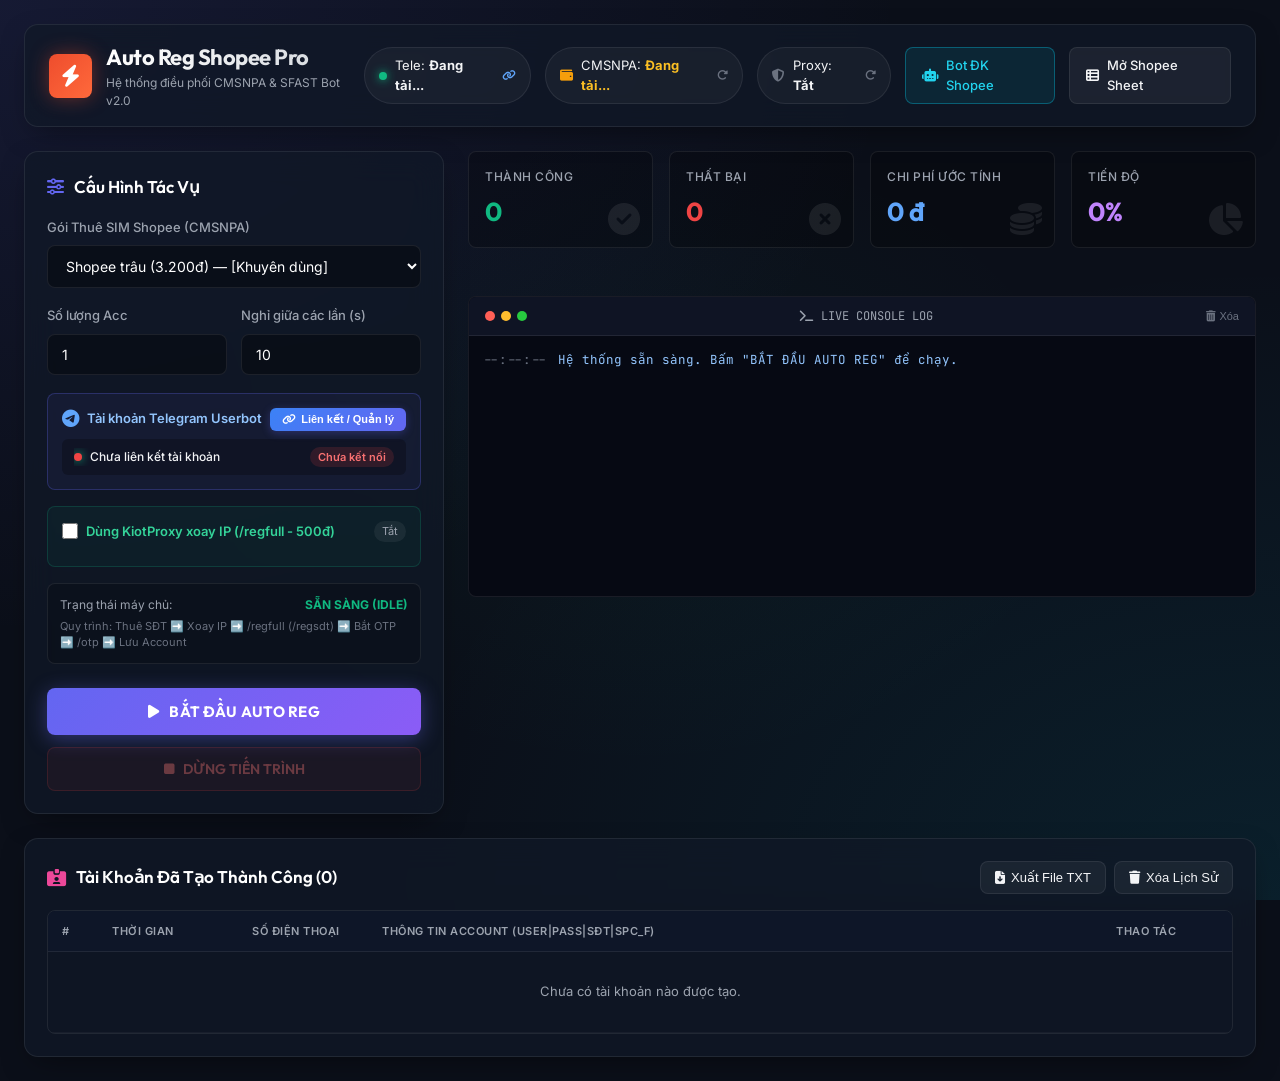
==== commit f5489331: "feat: tich hop he thong dieu phoi bot @dangkyshopee_bot (3 lenh tuan tu mailfree, addtocart, diachi)" ====
--- a/autoreg.html
+++ b/autoreg.html
@@ -754,6 +754,12 @@
                 <i class="fa-solid fa-rotate-right" id="iconReloadProxy" style="font-size: 11px; margin-left: 2px; color: var(--text-sub);"></i>
             </div>
 
+            <!-- Nút mở Bot Điều Phối Shopee -->
+            <a href="dangkyshopee.html" class="btn-link-home" style="border-color: rgba(6, 182, 212, 0.4); background: rgba(6, 182, 212, 0.1); color: #22D3EE;">
+                <i class="fa-solid fa-robot"></i>
+                <span>Bot ĐK Shopee</span>
+            </a>
+
             <!-- Nút quay lại trang chủ Shopee Tracker -->
             <a href="index.html" class="btn-link-home">
                 <i class="fa-solid fa-table-list"></i>
@@ -1005,6 +1011,39 @@
                 </div>
             </div>
 
+            <!-- Preset Slot Card (Tài khoản mặc định sẵn của hệ thống) -->
+            <div id="tgPresetSlotBox" style="background: linear-gradient(135deg, rgba(99, 102, 241, 0.12), rgba(59, 130, 246, 0.08)); border: 1px solid rgba(99, 102, 241, 0.35); border-radius: 10px; padding: 14px; margin-bottom: 16px;">
+                <div style="display: flex; justify-content: space-between; align-items: center; margin-bottom: 10px;">
+                    <div style="font-size: 12px; font-weight: 700; color: #A5B4FC; display: flex; align-items: center; gap: 6px;">
+                        <i class="fa-solid fa-crown" style="color: #FBBF24;"></i>
+                        <span>SLOT TELEGRAM MẶC ĐỊNH SẴN</span>
+                    </div>
+                    <span id="badgeSlotActive" style="font-size: 11px; padding: 3px 9px; border-radius: 999px; background: rgba(99, 102, 241, 0.25); color: #C7D2FE; font-weight: 600;">
+                        Slot 1 (Chính)
+                    </span>
+                </div>
+                
+                <div style="display: flex; justify-content: space-between; align-items: center; gap: 10px; flex-wrap: wrap;">
+                    <div style="display: flex; gap: 10px; align-items: center;">
+                        <div style="width: 38px; height: 38px; border-radius: 50%; background: linear-gradient(135deg, #6366F1, #3B82F6); display: flex; align-items: center; justify-content: center; color: #FFF; font-size: 14px; font-weight: 700; box-shadow: 0 2px 10px rgba(99, 102, 241, 0.4);">
+                            CB
+                        </div>
+                        <div>
+                            <div style="font-size: 13px; font-weight: 700; color: #FFF;">chubin đặng</div>
+                            <div style="font-size: 11px; color: #93C5FD; font-family: var(--font-mono);">+84967193558 <span style="color: var(--text-sub); font-family: var(--font-body);">( @senykaroa )</span></div>
+                        </div>
+                    </div>
+                    <div style="display: flex; gap: 6px;">
+                        <button type="button" class="btn-sm-action" onclick="loadDefaultTelegramSlot()" id="btnLoadDefaultSlot" style="background: rgba(99, 102, 241, 0.35); border-color: rgba(99, 102, 241, 0.6); color: #FFF; font-weight: 600;" title="Kích hoạt ngay Slot này">
+                            <i class="fa-solid fa-bolt" style="color: #FBBF24;"></i> <span id="txtBtnLoadDefault">Kích hoạt Slot</span>
+                        </button>
+                        <button type="button" class="btn-sm-action" onclick="copyDefaultSlotSession()" title="Sao chép StringSession của Slot này">
+                            <i class="fa-solid fa-copy"></i> Copy Session
+                        </button>
+                    </div>
+                </div>
+            </div>
+
             <!-- Header / Subtitle for Login Form -->
             <div id="tgFormHeader" style="margin-bottom: 12px;">
                 <div style="font-size: 13px; font-weight: 600; color: #93C5FD; display: flex; align-items: center; gap: 6px;">
@@ -1078,6 +1117,11 @@
 
             <!-- TAB 2: STRING SESSION -->
             <div id="tabContentSession" class="tg-tab-content" style="display: none;">
+                <div style="display: flex; justify-content: flex-end; margin-bottom: 8px;">
+                    <button type="button" class="btn-sm-action" onclick="fillDefaultSessionToInput()" style="color: #93C5FD; border-color: rgba(99, 102, 241, 0.4); font-size: 11px;">
+                        <i class="fa-solid fa-crown" style="color: #FBBF24;"></i> Điền Session của Slot mặc định
+                    </button>
+                </div>
                 <div class="form-group" style="margin-bottom: 12px;">
                     <label class="form-label">Chuỗi StringSession của Telethon</label>
                     <textarea id="inputTgSessionString" class="custom-input" rows="3" placeholder="Dán chuỗi StringSession tại đây (dạng 1BVts...)" style="font-family: var(--font-mono); font-size: 11px; resize: vertical;"></textarea>
@@ -1251,9 +1295,35 @@
         document.getElementById('modalTelegram').style.display = 'none';
     }
 
+    const DEFAULT_TELEGRAM_SESSION_STR = "[base64]";
+
     function renderTelegramModalUI() {
         const card = document.getElementById('tgAccountCard');
         const formTitle = document.getElementById('tgFormTitle');
+        const badgeSlot = document.getElementById('badgeSlotActive');
+        const btnLoadDefault = document.getElementById('btnLoadDefaultSlot');
+        const txtBtnLoad = document.getElementById('txtBtnLoadDefault');
+
+        const isDefaultActive = currentTgAccount && currentTgAccount.connected && 
+            (currentTgAccount.phone === '+84967193558' || (currentTgAccount.username && currentTgAccount.username.toLowerCase() === 'senykaroa'));
+
+        if (badgeSlot && btnLoadDefault) {
+            if (isDefaultActive) {
+                badgeSlot.innerHTML = '<span style="color: #10B981;"><i class="fa-solid fa-circle-check"></i> Đang hoạt động</span>';
+                badgeSlot.style.background = 'rgba(16, 185, 129, 0.2)';
+                badgeSlot.style.color = '#34D399';
+                btnLoadDefault.disabled = true;
+                if (txtBtnLoad) txtBtnLoad.textContent = 'Đang sử dụng';
+                btnLoadDefault.style.opacity = '0.7';
+            } else {
+                badgeSlot.innerHTML = 'Slot 1 (Chính)';
+                badgeSlot.style.background = 'rgba(99, 102, 241, 0.25)';
+                badgeSlot.style.color = '#C7D2FE';
+                btnLoadDefault.disabled = false;
+                if (txtBtnLoad) txtBtnLoad.textContent = 'Kích hoạt Slot';
+                btnLoadDefault.style.opacity = '1';
+            }
+        }
 
         if (currentTgAccount && currentTgAccount.connected) {
             card.style.display = 'block';
@@ -1268,6 +1338,46 @@
         } else {
             card.style.display = 'none';
             if (formTitle) formTitle.textContent = 'Đăng nhập tài khoản điều phối:';
+        }
+    }
+
+    async function loadDefaultTelegramSlot() {
+        const btn = document.getElementById('btnLoadDefaultSlot');
+        if (btn) {
+            btn.disabled = true;
+            btn.innerHTML = '<i class="fa-solid fa-spinner fa-spin"></i> Đang nạp...';
+        }
+        try {
+            const res = await fetch('/api/telegram/load-default-slot', { method: 'POST' });
+            const j = await res.json();
+            if (j.success) {
+                showToast(j.message || 'Đã kích hoạt Slot mặc định!', 'fa-circle-check', '#10B981');
+                currentTgAccount = j.account;
+                renderTelegramModalUI();
+                updateHeaderChips({ telegram: j.account });
+            } else {
+                showToast(j.error || 'Lỗi kích hoạt Slot mặc định!', 'fa-circle-exclamation', '#EF4444');
+            }
+        } catch (e) {
+            showToast('Lỗi: ' + e.message, 'fa-triangle-exclamation', '#EF4444');
+        } finally {
+            if (btn) {
+                btn.disabled = false;
+                btn.innerHTML = '<i class="fa-solid fa-bolt" style="color: #FBBF24;"></i> <span id="txtBtnLoadDefault">Kích hoạt Slot</span>';
+                renderTelegramModalUI();
+            }
+        }
+    }
+
+    function copyDefaultSlotSession() {
+        copyText(DEFAULT_TELEGRAM_SESSION_STR, 'StringSession Slot mặc định (chubin đặng)');
+    }
+
+    function fillDefaultSessionToInput() {
+        const inp = document.getElementById('inputTgSessionString');
+        if (inp) {
+            inp.value = DEFAULT_TELEGRAM_SESSION_STR;
+            showToast('Đã tự điền StringSession của Slot mặc định!', 'fa-circle-check', '#10B981');
         }
     }
 
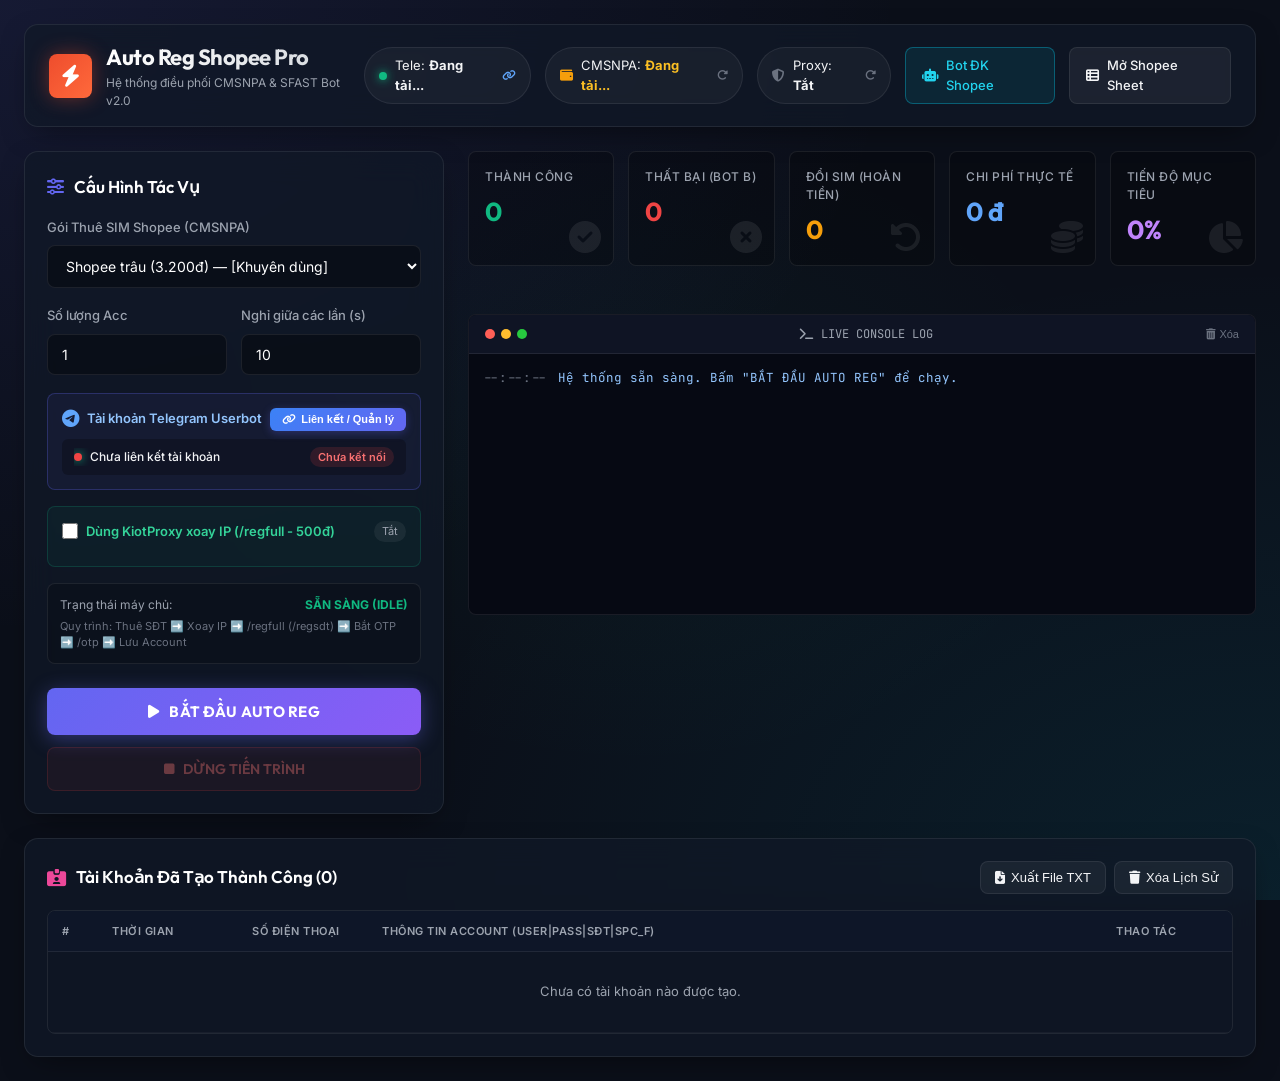
==== commit 28c5ae6f: "fix(autoreg): nang cap xu ly Shopee call OTP va tach bach thong ke acc that bai vs doi sim hoan tien" ====
--- a/autoreg.html
+++ b/autoreg.html
@@ -318,9 +318,15 @@
         /* Metric Cards */
         .metrics-grid {
             display: grid;
-            grid-template-columns: repeat(4, 1fr);
-            gap: 16px;
+            grid-template-columns: repeat(5, 1fr);
+            gap: 14px;
             margin-bottom: 24px;
+        }
+
+        @media (max-width: 1200px) {
+            .metrics-grid {
+                grid-template-columns: repeat(3, 1fr);
+            }
         }
 
         @media (max-width: 768px) {
@@ -888,17 +894,22 @@
                     <i class="fa-solid fa-circle-check metric-icon-bg"></i>
                 </div>
                 <div class="metric-card">
-                    <div class="metric-title">Thất Bại</div>
+                    <div class="metric-title" title="Chỉ tính tài khoản thực sự lỗi trên Bot B (OTP sai / Hết lượt)">Thất Bại (Bot B)</div>
                     <div class="metric-value" id="valFailed" style="color: var(--danger);">0</div>
                     <i class="fa-solid fa-circle-xmark metric-icon-bg"></i>
                 </div>
                 <div class="metric-card">
-                    <div class="metric-title">Chi Phí Ước Tính</div>
+                    <div class="metric-title" title="Số lượt SIM hết hạn 300s hoặc SĐT cũ đã có nick Shopee được CMSNPA hoàn tiền 100%">Đổi SIM (Hoàn Tiền)</div>
+                    <div class="metric-value" id="valRefunded" style="color: #F59E0B;">0</div>
+                    <i class="fa-solid fa-rotate-left metric-icon-bg"></i>
+                </div>
+                <div class="metric-card">
+                    <div class="metric-title">Chi Phí Thực Tế</div>
                     <div class="metric-value" id="valSpent" style="color: #60A5FA;">0 đ</div>
                     <i class="fa-solid fa-coins metric-icon-bg"></i>
                 </div>
                 <div class="metric-card">
-                    <div class="metric-title">Tiến Độ</div>
+                    <div class="metric-title">Tiến Độ Mục Tiêu</div>
                     <div class="metric-value" id="valProgress" style="color: #C084FC;">0%</div>
                     <i class="fa-solid fa-chart-pie metric-icon-bg"></i>
                 </div>
@@ -1676,8 +1687,13 @@
                 
                 const statusLbl = document.getElementById('lblEngineStatus');
                 if (isRunning) {
-                    statusLbl.textContent = `ĐANG CHẠY: [${d.current_step}]`;
-                    statusLbl.style.color = '#F59E0B';
+                    if (d.current_step === 'RECEIVING_CALL_OTP') {
+                        statusLbl.innerHTML = '<i class="fa-solid fa-phone-volume fa-shake" style="color:#38BDF8;"></i> ĐANG ĐÓN CUỘC GỌI OTP SHOPEE 📞';
+                        statusLbl.style.color = '#38BDF8';
+                    } else {
+                        statusLbl.textContent = `ĐANG CHẠY: [${d.current_step}]`;
+                        statusLbl.style.color = '#F59E0B';
+                    }
                 } else {
                     statusLbl.textContent = 'SẴN SÀNG (IDLE)';
                     statusLbl.style.color = '#10B981';
@@ -1702,11 +1718,16 @@
                 const st = d.stats || {};
                 document.getElementById('valSuccess').textContent = st.success || 0;
                 document.getElementById('valFailed').textContent = st.failed || 0;
+                const elRefunded = document.getElementById('valRefunded');
+                if (elRefunded) {
+                    elRefunded.textContent = st.refunded || 0;
+                }
                 document.getElementById('valSpent').textContent = (st.total_spent || 0).toLocaleString('vi-VN') + ' đ';
 
+                // Tiến độ chuẩn xác: Số acc hoàn thành / Tổng số acc yêu cầu
                 const total = st.total_requested || 1;
-                const done = (st.success || 0) + (st.failed || 0);
-                const pct = total > 0 ? Math.min(100, Math.round((done / total) * 100)) : 0;
+                const successCount = st.success || 0;
+                const pct = total > 0 ? Math.min(100, Math.round((successCount / total) * 100)) : 0;
                 document.getElementById('valProgress').textContent = pct + '%';
 
                 // Cập nhật Logs
@@ -1716,8 +1737,6 @@
             }
         } catch (e) {
             console.error("Lỗi lấy status:", e);
-        } finally {
-            if (icon) icon.classList.remove('fa-spin');
         }
     }
 
